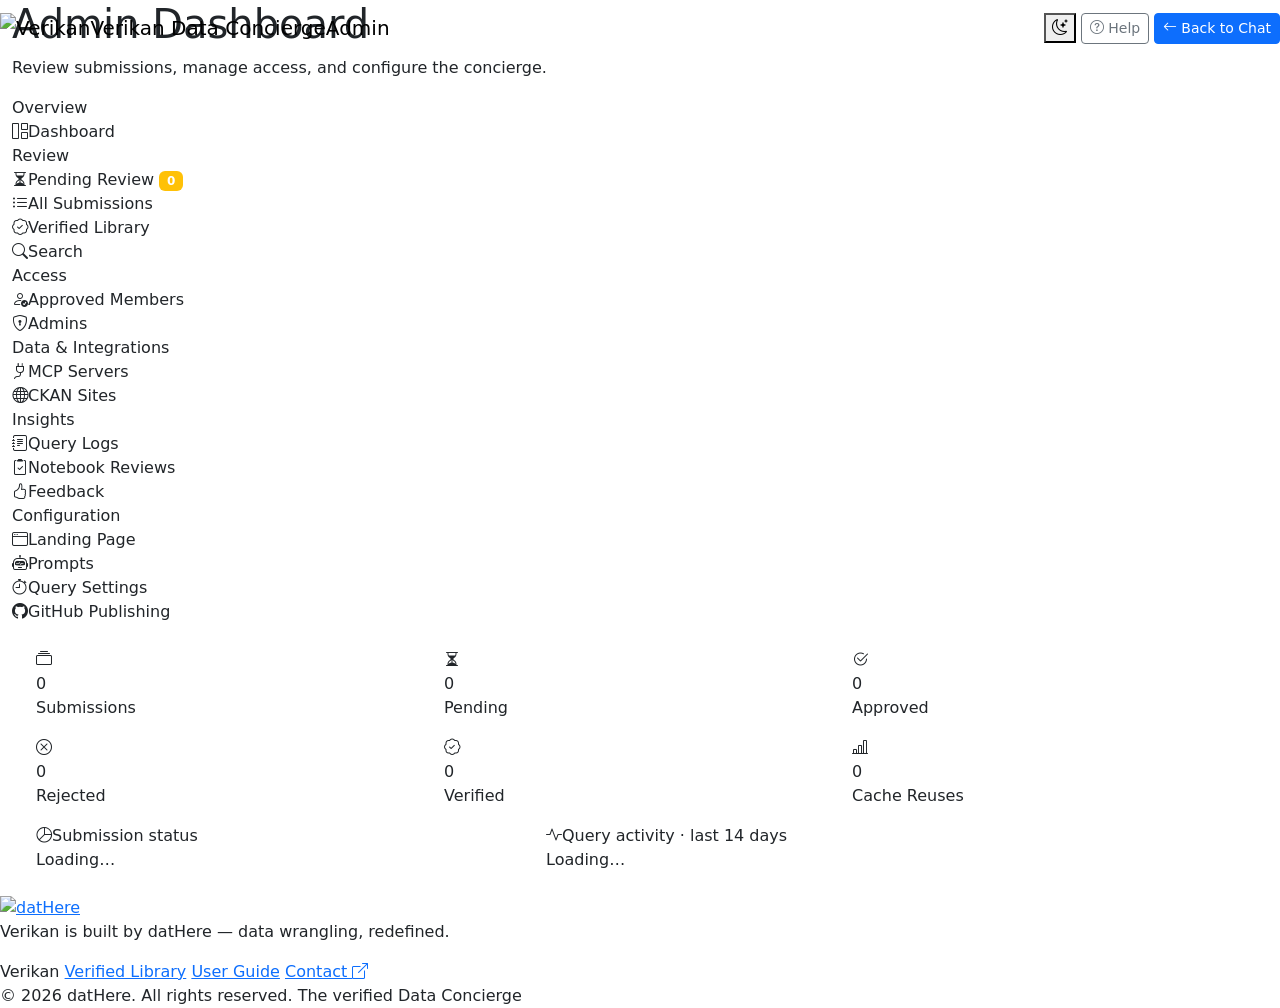
==== src/data_concierge/ui/templates/admin.html @ e0d8a5d5 "Verikan — initial public release Verikan answers questions about public statistical data with citati" ====
<!DOCTYPE html>
<html lang="en" data-bs-theme="light">
<head>
    <meta charset="UTF-8">
    <meta name="viewport" content="width=device-width, initial-scale=1.0">
    <title>Verikan · Admin</title>
    <link rel="icon" type="image/svg+xml" href="/static/images/favicon.svg?v=20260630-verikan">
    <link href="https://cdn.jsdelivr.net/npm/bootstrap@5.3.2/dist/css/bootstrap.min.css" rel="stylesheet">
    <link href="https://cdn.jsdelivr.net/npm/bootstrap-icons@1.11.1/font/bootstrap-icons.css" rel="stylesheet">
    <link rel="preconnect" href="https://fonts.googleapis.com">
    <link rel="preconnect" href="https://fonts.gstatic.com" crossorigin>
    <link href="https://fonts.googleapis.com/css2?family=Inter:wght@400;450;500;550;600;650;700;750&display=swap" rel="stylesheet">
    <link id="hljs-theme-dark" href="https://cdn.jsdelivr.net/gh/highlightjs/cdn-release@11.9.0/build/styles/github-dark.min.css" rel="stylesheet" disabled>
    <link id="hljs-theme-light" href="https://cdn.jsdelivr.net/gh/highlightjs/cdn-release@11.9.0/build/styles/github.min.css" rel="stylesheet">
    <link href="/static/css/style.css?v=20260713-redesign" rel="stylesheet">
    <script>
        (function() {
            var s = localStorage.getItem('dc-theme') || 'light';
            document.documentElement.setAttribute('data-bs-theme', s);
        })();
    </script>
</head>
<body>
    <!-- Navbar -->
    <nav class="navbar fixed-top" aria-label="Main">
        <div class="container-fluid px-0">
            <a class="navbar-brand d-flex align-items-center mb-0" href="/">
                <img src="/static/images/logo-light.svg" alt="Verikan" class="dc-logo">
                <span class="brand-lockup">
                    <span class="brand-name">Verikan</span>
                    <span class="brand-sub">Data Concierge</span>
                </span>
                <span class="dc-tag dc-tag-admin">Admin</span>
            </a>
            <div class="nav-cluster">
                <span class="text-muted small d-none auth-chip" id="adminIdentity"></span>
                <button class="theme-toggle" id="themeToggle" type="button"
                        aria-label="Toggle light or dark mode" title="Toggle light/dark mode"
                        onclick="toggleTheme()">
                    <i class="bi bi-moon-stars" aria-hidden="true"></i>
                </button>
                <a href="/docs" class="btn btn-outline-secondary btn-sm" title="Open the user guide">
                    <i class="bi bi-question-circle me-1" aria-hidden="true"></i><span class="btn-label">Help</span>
                </a>
                <a href="/" class="btn btn-primary btn-sm" title="Back to Chat">
                    <i class="bi bi-arrow-left me-1" aria-hidden="true"></i><span class="btn-label">Back to Chat</span>
                </a>
            </div>
        </div>
    </nav>

    <div class="container-fluid admin-container">
        <div class="mb-3">
            <h1 class="admin-page-title">Admin Dashboard</h1>
            <p class="admin-page-sub mb-0">Review submissions, manage access, and configure the concierge.</p>
        </div>

        <div class="admin-layout">
            <!-- Grouped section nav (Bootstrap tab buttons — ids unchanged) -->
            <nav class="admin-nav" id="adminTabs" role="tablist" aria-orientation="vertical" aria-label="Admin sections">
                <div class="admin-nav-group">Overview</div>
                <button class="nav-link active" id="overview-tab" data-bs-toggle="tab"
                        data-bs-target="#overview" type="button" role="tab" aria-controls="overview">
                    <i class="bi bi-grid-1x2" aria-hidden="true"></i>Dashboard
                </button>

                <div class="admin-nav-group">Review</div>
                <button class="nav-link" id="pending-tab" data-bs-toggle="tab"
                        data-bs-target="#pending" type="button" role="tab" aria-controls="pending">
                    <i class="bi bi-hourglass-split" aria-hidden="true"></i>Pending Review
                    <span class="badge bg-warning" id="pendingBadge">0</span>
                </button>
                <button class="nav-link" id="all-tab" data-bs-toggle="tab"
                        data-bs-target="#all" type="button" role="tab" aria-controls="all">
                    <i class="bi bi-list-ul" aria-hidden="true"></i>All Submissions
                </button>
                <button class="nav-link" id="verified-tab" data-bs-toggle="tab"
                        data-bs-target="#verified" type="button" role="tab" aria-controls="verified">
                    <i class="bi bi-patch-check" aria-hidden="true"></i>Verified Library
                </button>
                <button class="nav-link" id="search-tab" data-bs-toggle="tab"
                        data-bs-target="#search" type="button" role="tab" aria-controls="search">
                    <i class="bi bi-search" aria-hidden="true"></i>Search
                </button>

                <div class="admin-nav-group">Access</div>
                <button class="nav-link" id="approved-tab" data-bs-toggle="tab"
                        data-bs-target="#approved" type="button" role="tab" aria-controls="approved">
                    <i class="bi bi-person-check" aria-hidden="true"></i>Approved Members
                    <span class="badge bg-warning d-none" id="approvedTabBadge">0</span>
                </button>
                <button class="nav-link" id="admins-tab" data-bs-toggle="tab"
                        data-bs-target="#admins" type="button" role="tab" aria-controls="admins">
                    <i class="bi bi-shield-lock" aria-hidden="true"></i>Admins
                </button>

                <div class="admin-nav-group">Data &amp; Integrations</div>
                <button class="nav-link" id="mcp-tab" data-bs-toggle="tab"
                        data-bs-target="#mcp" type="button" role="tab" aria-controls="mcp">
                    <i class="bi bi-plug" aria-hidden="true"></i>MCP Servers
                </button>
                <button class="nav-link" id="ckansites-tab" data-bs-toggle="tab"
                        data-bs-target="#ckansites" type="button" role="tab" aria-controls="ckansites">
                    <i class="bi bi-globe" aria-hidden="true"></i>CKAN Sites
                </button>

                <div class="admin-nav-group">Insights</div>
                <button class="nav-link" id="querylogs-tab" data-bs-toggle="tab"
                        data-bs-target="#querylogs" type="button" role="tab" aria-controls="querylogs">
                    <i class="bi bi-journal-text" aria-hidden="true"></i>Query Logs
                </button>
                <button class="nav-link" id="nbreviews-tab" data-bs-toggle="tab"
                        data-bs-target="#nbreviews" type="button" role="tab" aria-controls="nbreviews">
                    <i class="bi bi-clipboard2-check" aria-hidden="true"></i>Notebook Reviews
                </button>
                <button class="nav-link" id="feedback-tab" data-bs-toggle="tab"
                        data-bs-target="#feedback" type="button" role="tab" aria-controls="feedback">
                    <i class="bi bi-hand-thumbs-up" aria-hidden="true"></i>Feedback
                </button>

                <div class="admin-nav-group">Configuration</div>
                <button class="nav-link" id="landing-tab" data-bs-toggle="tab"
                        data-bs-target="#landing" type="button" role="tab" aria-controls="landing">
                    <i class="bi bi-window" aria-hidden="true"></i>Landing Page
                </button>
                <button class="nav-link" id="systemprompt-tab" data-bs-toggle="tab"
                        data-bs-target="#systemprompt" type="button" role="tab" aria-controls="systemprompt">
                    <i class="bi bi-robot" aria-hidden="true"></i>Prompts
                </button>
                <button class="nav-link" id="runtime-tab" data-bs-toggle="tab"
                        data-bs-target="#runtime" type="button" role="tab" aria-controls="runtime">
                    <i class="bi bi-stopwatch" aria-hidden="true"></i>Query Settings
                </button>
                <button class="nav-link" id="settings-tab" data-bs-toggle="tab"
                        data-bs-target="#settings" type="button" role="tab" aria-controls="settings">
                    <i class="bi bi-github" aria-hidden="true"></i>GitHub Publishing
                </button>
            </nav>

            <div class="admin-main">
            <div class="tab-content" id="adminTabContent">
            <!-- Overview Tab -->
            <div class="tab-pane fade show active" id="overview" role="tabpanel" aria-labelledby="overview-tab">
                <div class="p-4">
                    <!-- Stat cards -->
                    <div class="row g-3 mb-3">
                        <div class="col-6 col-sm-4 col-xxl-2">
                            <div class="stat-card">
                                <span class="stat-icon tone-primary"><i class="bi bi-collection"></i></span>
                                <div class="stat-meta">
                                    <div class="stat-value" id="statTotal">0</div>
                                    <div class="stat-label">Submissions</div>
                                </div>
                            </div>
                        </div>
                        <div class="col-6 col-sm-4 col-xxl-2">
                            <div class="stat-card">
                                <span class="stat-icon tone-warning"><i class="bi bi-hourglass-split"></i></span>
                                <div class="stat-meta">
                                    <div class="stat-value" id="statPending">0</div>
                                    <div class="stat-label">Pending</div>
                                </div>
                            </div>
                        </div>
                        <div class="col-6 col-sm-4 col-xxl-2">
                            <div class="stat-card">
                                <span class="stat-icon tone-success"><i class="bi bi-check2-circle"></i></span>
                                <div class="stat-meta">
                                    <div class="stat-value" id="statApproved">0</div>
                                    <div class="stat-label">Approved</div>
                                </div>
                            </div>
                        </div>
                        <div class="col-6 col-sm-4 col-xxl-2">
                            <div class="stat-card">
                                <span class="stat-icon tone-danger"><i class="bi bi-x-circle"></i></span>
                                <div class="stat-meta">
                                    <div class="stat-value" id="statRejected">0</div>
                                    <div class="stat-label">Rejected</div>
                                </div>
                            </div>
                        </div>
                        <div class="col-6 col-sm-4 col-xxl-2">
                            <div class="stat-card">
                                <span class="stat-icon tone-info"><i class="bi bi-patch-check"></i></span>
                                <div class="stat-meta">
                                    <div class="stat-value" id="statVerified">0</div>
                                    <div class="stat-label">Verified</div>
                                </div>
                            </div>
                        </div>
                        <div class="col-6 col-sm-4 col-xxl-2">
                            <div class="stat-card" title="How many times verified answers were served from the library">
                                <span class="stat-icon tone-muted"><i class="bi bi-bar-chart-line"></i></span>
                                <div class="stat-meta">
                                    <div class="stat-value" id="statUsage">0</div>
                                    <div class="stat-label">Cache Reuses</div>
                                </div>
                            </div>
                        </div>
                    </div>

                    <!-- Overview charts -->
                    <div class="row g-3">
                        <div class="col-lg-5">
                            <div class="chart-card">
                                <div class="chart-card-title"><i class="bi bi-pie-chart"></i>Submission status</div>
                                <div id="statusDonut">
                                    <div class="activity-empty">Loading…</div>
                                </div>
                            </div>
                        </div>
                        <div class="col-lg-7">
                            <div class="chart-card">
                                <div class="chart-card-title"><i class="bi bi-activity"></i>Query activity · last 14 days</div>
                                <div id="activityChart">
                                    <div class="activity-empty">Loading…</div>
                                </div>
                            </div>
                        </div>
                    </div>
                </div>
            </div>

            <!-- Pending Review Tab -->
            <div class="tab-pane fade" id="pending" role="tabpanel" aria-labelledby="pending-tab">
                <div class="p-4">
                    <div class="pane-header">
                        <div>
                            <h2><i class="bi bi-hourglass-split" aria-hidden="true"></i>Pending Review</h2>
                            <p class="pane-sub">Notebook submissions waiting for approval or rejection.</p>
                        </div>
                    </div>
                    <div id="pendingList">
                        <div class="empty-state">
                            <i class="bi bi-inbox" aria-hidden="true"></i>
                            <p class="mt-2 mb-0">Loading submissions…</p>
                        </div>
                    </div>
                </div>
            </div>

            <!-- All Submissions Tab -->
            <div class="tab-pane fade" id="all" role="tabpanel" aria-labelledby="all-tab">
                <div class="p-4">
                    <div class="pane-header">
                        <div>
                            <h2><i class="bi bi-list-ul" aria-hidden="true"></i>All Submissions</h2>
                            <p class="pane-sub">Full submission history, filterable by status.</p>
                        </div>
                        <div class="pane-actions">
                            <label class="visually-hidden" for="statusFilter">Filter by status</label>
                            <select class="form-select w-auto" id="statusFilter">
                                <option value="all">All Status</option>
                                <option value="pending">Pending</option>
                                <option value="approved">Approved</option>
                                <option value="rejected">Rejected</option>
                            </select>
                        </div>
                    </div>
                    <div id="allList">
                        <div class="empty-state">
                            <i class="bi bi-inbox" aria-hidden="true"></i>
                            <p class="mt-2 mb-0">Loading…</p>
                        </div>
                    </div>
                </div>
            </div>

            <!-- Verified Library Tab -->
            <div class="tab-pane fade" id="verified" role="tabpanel" aria-labelledby="verified-tab">
                <div class="p-4">
                    <div class="pane-header">
                        <div>
                            <h2><i class="bi bi-patch-check" aria-hidden="true"></i>Verified Library</h2>
                            <p class="pane-sub">
                                The configured GitHub repo is the source of truth.
                                Edits made on GitHub flow back automatically when a notebook is fetched,
                                or click <em>Sync from GitHub</em> to refresh the local cache now.
                            </p>
                        </div>
                        <div class="pane-actions">
                            <button id="backfillEvidenceBtn" class="btn btn-sm btn-outline-secondary"
                                    onclick="backfillEvidence()"
                                    title="Build + store a Typed Standards evidence package for every verified notebook so each gets a verify link">
                                <i class="bi bi-shield-check me-1" aria-hidden="true"></i>Backfill evidence
                            </button>
                            <button id="syncFromGithubBtn" class="btn btn-sm btn-outline-secondary"
                                    onclick="syncVerifiedFromGitHub()">
                                <i class="bi bi-cloud-download me-1" aria-hidden="true"></i>Sync from GitHub
                            </button>
                        </div>
                    </div>
                    <div id="verifiedList">
                        <div class="empty-state">
                            <i class="bi bi-collection" aria-hidden="true"></i>
                            <p class="mt-2 mb-0">Loading verified notebooks…</p>
                        </div>
                    </div>
                </div>
            </div>

            <!-- Search Tab -->
            <div class="tab-pane fade" id="search" role="tabpanel" aria-labelledby="search-tab">
                <div class="p-4">
                    <div class="pane-header">
                        <div>
                            <h2><i class="bi bi-search" aria-hidden="true"></i>Similarity Search</h2>
                            <p class="pane-sub">Test semantic search against the verified notebook library.</p>
                        </div>
                    </div>
                    <label class="visually-hidden" for="searchInput">Search the verified library</label>
                    <div class="input-group mb-4 pane-narrow">
                        <input type="text" class="form-control" id="searchInput"
                               placeholder="Enter a question to search…">
                        <button class="btn btn-primary" type="button" id="searchBtn">
                            <i class="bi bi-search me-2" aria-hidden="true"></i>Search
                        </button>
                    </div>
                    <div id="searchResults"></div>
                </div>
            </div>

            <!-- Approved Members Tab -->
            <div class="tab-pane fade" id="approved" role="tabpanel" aria-labelledby="approved-tab">
                <div class="p-4">
                    <div class="pane-header">
                        <div>
                            <h2><i class="bi bi-person-check" aria-hidden="true"></i>Approved Members</h2>
                            <p class="pane-sub">
                                Only emails on this list can sign in via social login. Users that
                                authenticate but are not on the list see a "pending verification"
                                page until an admin adds them.
                            </p>
                        </div>
                    </div>

                    <!-- Pending Access Requests -->
                    <div id="pendingRequestsSection" class="d-none mb-4">
                        <h3 class="text-muted text-uppercase small fw-bold mb-3">
                            <i class="bi bi-bell-fill text-warning me-1" aria-hidden="true"></i>
                            Pending Access Requests
                            <span class="badge bg-warning ms-1" id="pendingRequestsBadge">0</span>
                        </h3>
                        <div id="pendingRequestsList"></div>
                    </div>

                    <div class="card mb-4 pane-narrow">
                        <div class="card-header">
                            <i class="bi bi-envelope-plus me-2" aria-hidden="true"></i>Add Approved Email
                        </div>
                        <div class="card-body">
                            <div id="addApprovedAlert"></div>
                            <form id="addApprovedForm">
                                <div class="mb-3">
                                    <label for="approvedEmail" class="form-label">
                                        Email Address <span class="text-danger" aria-hidden="true">*</span>
                                    </label>
                                    <input type="email" class="form-control" id="approvedEmail"
                                           placeholder="name@example.com" required>
                                </div>
                                <button type="submit" class="btn btn-primary">
                                    <i class="bi bi-check2-circle me-2" aria-hidden="true"></i>Approve
                                </button>
                            </form>
                        </div>
                    </div>

                    <h3 class="text-muted text-uppercase small fw-bold mb-3">Current Approved List</h3>
                    <div id="approvedList">
                        <div class="empty-state">
                            <i class="bi bi-person-check" aria-hidden="true"></i>
                            <p class="mt-2 mb-0">Loading approved members…</p>
                        </div>
                    </div>
                </div>
            </div>

            <!-- Admins Tab -->
            <div class="tab-pane fade" id="admins" role="tabpanel" aria-labelledby="admins-tab">
                <div class="p-4">
                    <div class="pane-header">
                        <div>
                            <h2><i class="bi bi-shield-lock" aria-hidden="true"></i>Admin Management</h2>
                            <p class="pane-sub">
                                Admins can review submissions, manage users, and configure settings.
                                Grant admin access to any logged-in user by username or email.
                            </p>
                        </div>
                    </div>

                    <div class="card mb-4 pane-narrow">
                        <div class="card-header">
                            <i class="bi bi-person-plus-fill me-2" aria-hidden="true"></i>Grant Admin Access
                        </div>
                        <div class="card-body">
                            <div id="addAdminAlert"></div>
                            <form id="addAdminForm">
                                <div class="mb-3">
                                    <label for="adminUserId" class="form-label">
                                        Username or Email <span class="text-danger" aria-hidden="true">*</span>
                                    </label>
                                    <input type="text" class="form-control" id="adminUserId"
                                           placeholder="e.g. user@example.com or username" required>
                                    <div class="form-text">
                                        Enter the username (for password users) or email (for social-login users).
                                    </div>
                                </div>
                                <button type="submit" class="btn btn-primary">
                                    <i class="bi bi-shield-plus me-2" aria-hidden="true"></i>Grant Admin
                                </button>
                            </form>
                        </div>
                    </div>

                    <h3 class="text-muted text-uppercase small fw-bold mb-3">Current Admins</h3>
                    <div id="adminList">
                        <div class="empty-state">
                            <i class="bi bi-shield-lock" aria-hidden="true"></i>
                            <p class="mt-2 mb-0">Loading admins…</p>
                        </div>
                    </div>
                </div>
            </div>

            <!-- Query Logs Tab -->
            <div class="tab-pane fade" id="querylogs" role="tabpanel" aria-labelledby="querylogs-tab">
                <div class="p-4">
                    <div class="pane-header">
                        <div>
                            <h2><i class="bi bi-journal-text" aria-hidden="true"></i>User Query Logs</h2>
                            <p class="pane-sub">
                                Every question asked by a logged-in user, whether served from a
                                verified (cached) notebook or freshly generated.
                            </p>
                        </div>
                        <div class="pane-actions">
                            <button class="btn btn-outline-secondary btn-sm" id="qlRefreshBtn">
                                <i class="bi bi-arrow-clockwise me-1" aria-hidden="true"></i>Refresh
                            </button>
                        </div>
                    </div>

                    <!-- Summary cards -->
                    <div class="row g-3 mb-4">
                        <div class="col-6 col-md">
                            <div class="stat-card">
                                <span class="stat-icon tone-primary"><i class="bi bi-chat-square-text"></i></span>
                                <div class="stat-meta">
                                    <div class="stat-value" id="qlTotal">0</div>
                                    <div class="stat-label">Total Queries</div>
                                </div>
                            </div>
                        </div>
                        <div class="col-6 col-md">
                            <div class="stat-card">
                                <span class="stat-icon tone-success"><i class="bi bi-stars"></i></span>
                                <div class="stat-meta">
                                    <div class="stat-value" id="qlGenerated">0</div>
                                    <div class="stat-label">Generated</div>
                                </div>
                            </div>
                        </div>
                        <div class="col-6 col-md">
                            <div class="stat-card">
                                <span class="stat-icon tone-info"><i class="bi bi-patch-check"></i></span>
                                <div class="stat-meta">
                                    <div class="stat-value" id="qlCached">0</div>
                                    <div class="stat-label">Verified Cache Hits</div>
                                </div>
                            </div>
                        </div>
                        <div class="col-6 col-md">
                            <div class="stat-card" title="Share of answerable queries served instantly from the verified library (excludes errors)">
                                <span class="stat-icon tone-primary"><i class="bi bi-lightning-charge"></i></span>
                                <div class="stat-meta">
                                    <div class="stat-value" id="qlHitRate">—</div>
                                    <div class="stat-label">Cache Hit Rate</div>
                                </div>
                            </div>
                        </div>
                        <div class="col-6 col-md">
                            <div class="stat-card">
                                <span class="stat-icon tone-muted"><i class="bi bi-people"></i></span>
                                <div class="stat-meta">
                                    <div class="stat-value" id="qlUsers">0</div>
                                    <div class="stat-label">Unique Users</div>
                                </div>
                            </div>
                        </div>
                    </div>

                    <!-- Filters -->
                    <div class="d-flex gap-2 mb-3 flex-wrap">
                        <label class="visually-hidden" for="qlUserFilter">Filter by user</label>
                        <select class="form-select w-auto" id="qlUserFilter">
                            <option value="">All users</option>
                        </select>
                        <label class="visually-hidden" for="qlSourceFilter">Filter by source</label>
                        <select class="form-select w-auto" id="qlSourceFilter">
                            <option value="">All sources</option>
                            <option value="generated">Generated</option>
                            <option value="verified_cache">Verified cache</option>
                            <option value="revision">Notebook revisions</option>
                            <option value="error">Errors</option>
                        </select>
                    </div>

                    <!-- Log table -->
                    <div class="table-responsive">
                        <table class="table table-hover align-middle small">
                            <thead>
                                <tr>
                                    <th>Time</th>
                                    <th>User</th>
                                    <th>Query</th>
                                    <th>Source</th>
                                    <th>Tier</th>
                                    <th>Confidence</th>
                                    <th>Tokens</th>
                                    <th>Time&nbsp;(ms)</th>
                                    <th>Notebook</th>
                                </tr>
                            </thead>
                            <tbody id="queryLogsBody">
                                <tr><td colspan="9" class="text-center text-muted py-4">Loading logs…</td></tr>
                            </tbody>
                        </table>
                    </div>
                </div>
            </div>

            <!-- Notebook Reviews Tab -->
            <div class="tab-pane fade" id="nbreviews" role="tabpanel" aria-labelledby="nbreviews-tab">
                <div class="p-4">
                    <div class="pane-header">
                        <div>
                            <h2><i class="bi bi-clipboard2-check" aria-hidden="true"></i>Notebook Reviews</h2>
                            <p class="pane-sub">
                                Every generated notebook is executed, reconciled against its answer,
                                and adversarially reviewed as soon as it is created.
                                The combined verdict feeds the notebook-verification confidence factor.
                            </p>
                        </div>
                        <div class="pane-actions">
                            <button class="btn btn-outline-secondary btn-sm" id="nbrRefreshBtn">
                                <i class="bi bi-arrow-clockwise me-1" aria-hidden="true"></i>Refresh
                            </button>
                        </div>
                    </div>

                    <!-- Summary cards -->
                    <div class="row g-3 mb-4">
                        <div class="col-6 col-md">
                            <div class="stat-card">
                                <span class="stat-icon tone-primary"><i class="bi bi-journal-code"></i></span>
                                <div class="stat-meta">
                                    <div class="stat-value" id="nbrTotal">0</div>
                                    <div class="stat-label">Notebooks Checked</div>
                                </div>
                            </div>
                        </div>
                        <div class="col-6 col-md">
                            <div class="stat-card" title="Notebooks that executed top to bottom without error">
                                <span class="stat-icon tone-success"><i class="bi bi-play-circle"></i></span>
                                <div class="stat-meta">
                                    <div class="stat-value" id="nbrExecuted">0</div>
                                    <div class="stat-label">Executed OK</div>
                                </div>
                            </div>
                        </div>
                        <div class="col-6 col-md">
                            <div class="stat-card" title="Notebooks that received an adversarial method review">
                                <span class="stat-icon tone-info"><i class="bi bi-shield-check"></i></span>
                                <div class="stat-meta">
                                    <div class="stat-value" id="nbrReviewed">0</div>
                                    <div class="stat-label">Reviewed</div>
                                </div>
                            </div>
                        </div>
                        <div class="col-6 col-md">
                            <div class="stat-card" title="Review findings across all notebooks, by severity">
                                <span class="stat-icon tone-warning"><i class="bi bi-exclamation-triangle"></i></span>
                                <div class="stat-meta">
                                    <div class="stat-value" id="nbrFindings">0</div>
                                    <div class="stat-label">Findings</div>
                                </div>
                            </div>
                        </div>
                        <div class="col-6 col-md">
                            <div class="stat-card" title="Average combined verification + review score">
                                <span class="stat-icon tone-primary"><i class="bi bi-speedometer2"></i></span>
                                <div class="stat-meta">
                                    <div class="stat-value" id="nbrAvgScore">—</div>
                                    <div class="stat-label">Avg Score</div>
                                </div>
                            </div>
                        </div>
                    </div>

                    <!-- Filters -->
                    <div class="d-flex gap-2 mb-3 flex-wrap">
                        <label class="visually-hidden" for="nbrStatusFilter">Filter by status</label>
                        <select class="form-select w-auto" id="nbrStatusFilter">
                            <option value="">All statuses</option>
                            <option value="complete">Complete</option>
                            <option value="pending">Pending</option>
                            <option value="error">Errors</option>
                        </select>
                        <label class="visually-hidden" for="nbrFindingsFilter">Filter by findings</label>
                        <select class="form-select w-auto" id="nbrFindingsFilter">
                            <option value="">All results</option>
                            <option value="with">With findings</option>
                            <option value="clean">Clean reviews</option>
                        </select>
                    </div>

                    <!-- Reviews table -->
                    <div class="table-responsive">
                        <table class="table table-hover align-middle small">
                            <thead>
                                <tr>
                                    <th>Time</th>
                                    <th>Query</th>
                                    <th>Status</th>
                                    <th>Executed</th>
                                    <th>Reconciled</th>
                                    <th>Review</th>
                                    <th>Score</th>
                                    <th>Confidence</th>
                                </tr>
                            </thead>
                            <tbody id="nbReviewsBody">
                                <tr><td colspan="8" class="text-center text-muted py-4">Loading reviews…</td></tr>
                            </tbody>
                        </table>
                    </div>
                </div>
            </div>

            <!-- Feedback Tab -->
            <div class="tab-pane fade" id="feedback" role="tabpanel" aria-labelledby="feedback-tab">
                <div class="p-4">
                    <div class="pane-header">
                        <div>
                            <h2><i class="bi bi-hand-thumbs-up" aria-hidden="true"></i>Answer Feedback</h2>
                            <p class="pane-sub">
                                Thumbs up/down that users left on answers. Down-voted answers are
                                candidates to fix or verify; up-voted generated answers are candidates
                                to promote into the verified library.
                            </p>
                        </div>
                        <div class="pane-actions">
                            <button class="btn btn-outline-secondary btn-sm" id="fbRefreshBtn">
                                <i class="bi bi-arrow-clockwise me-1" aria-hidden="true"></i>Refresh
                            </button>
                        </div>
                    </div>

                    <!-- Summary cards -->
                    <div class="row g-3 mb-4">
                        <div class="col-6 col-md">
                            <div class="stat-card">
                                <span class="stat-icon tone-primary"><i class="bi bi-chat-square-heart"></i></span>
                                <div class="stat-meta">
                                    <div class="stat-value" id="fbTotal">0</div>
                                    <div class="stat-label">Total Ratings</div>
                                </div>
                            </div>
                        </div>
                        <div class="col-6 col-md">
                            <div class="stat-card">
                                <span class="stat-icon tone-success"><i class="bi bi-hand-thumbs-up"></i></span>
                                <div class="stat-meta">
                                    <div class="stat-value" id="fbUp">0</div>
                                    <div class="stat-label">Helpful</div>
                                </div>
                            </div>
                        </div>
                        <div class="col-6 col-md">
                            <div class="stat-card">
                                <span class="stat-icon tone-danger"><i class="bi bi-hand-thumbs-down"></i></span>
                                <div class="stat-meta">
                                    <div class="stat-value" id="fbDown">0</div>
                                    <div class="stat-label">Not Helpful</div>
                                </div>
                            </div>
                        </div>
                        <div class="col-6 col-md">
                            <div class="stat-card" title="Share of ratings that were positive">
                                <span class="stat-icon tone-info"><i class="bi bi-emoji-smile"></i></span>
                                <div class="stat-meta">
                                    <div class="stat-value" id="fbSatisfaction">—</div>
                                    <div class="stat-label">Satisfaction</div>
                                </div>
                            </div>
                        </div>
                    </div>

                    <!-- Filter -->
                    <div class="d-flex gap-2 mb-3 flex-wrap">
                        <label class="visually-hidden" for="fbFilter">Filter by rating</label>
                        <select class="form-select w-auto" id="fbFilter">
                            <option value="">All ratings</option>
                            <option value="up">Helpful only</option>
                            <option value="down">Not helpful only</option>
                        </select>
                    </div>

                    <div id="feedbackList">
                        <div class="empty-state">
                            <i class="bi bi-hand-thumbs-up" aria-hidden="true"></i>
                            <p class="mt-2 mb-0">Loading feedback…</p>
                        </div>
                    </div>
                </div>
            </div>

            <!-- MCP Servers Tab -->
            <div class="tab-pane fade" id="mcp" role="tabpanel" aria-labelledby="mcp-tab">
                <div class="p-4">
                    <div class="pane-header">
                        <div>
                            <h2><i class="bi bi-plug" aria-hidden="true"></i>MCP Servers</h2>
                            <p class="pane-sub">
                                Connect Model Context Protocol servers to extend Verikan
                                with additional data sources and tools.
                            </p>
                        </div>
                        <div class="pane-actions">
                            <button class="btn btn-primary btn-sm" data-bs-toggle="modal" data-bs-target="#addMcpServerModal">
                                <i class="bi bi-plus-lg me-2" aria-hidden="true"></i>Add Server
                            </button>
                        </div>
                    </div>
                    <div id="mcpServerList" class="row g-3">
                        <div class="col-12 empty-state">
                            <div class="spinner-border spinner-border-sm me-2" role="status" aria-hidden="true"></div>
                            Loading MCP servers…
                        </div>
                    </div>
                </div>
            </div>

            <!-- CKAN Sites Tab -->
            <div class="tab-pane fade" id="ckansites" role="tabpanel" aria-labelledby="ckansites-tab">
                <div class="p-4">
                    <div class="pane-header">
                        <div>
                            <h2><i class="bi bi-globe" aria-hidden="true"></i>CKAN Sites</h2>
                            <p class="pane-sub">
                                Register CKAN open data portals (like Pittsburgh&rsquo;s WPRDC) that the
                                agent should search when answering questions. Registered sites are
                                available immediately &mdash; no restart required.
                            </p>
                        </div>
                        <div class="pane-actions">
                            <button class="btn btn-primary btn-sm" data-bs-toggle="modal" data-bs-target="#addCkanSiteModal">
                                <i class="bi bi-plus-lg me-2" aria-hidden="true"></i>Add Site
                            </button>
                        </div>
                    </div>
                    <div id="ckanSiteList" class="row g-3">
                        <div class="col-12 empty-state">
                            <div class="spinner-border spinner-border-sm me-2" role="status" aria-hidden="true"></div>
                            Loading CKAN sites…
                        </div>
                    </div>
                </div>
            </div>

            <!-- Landing Page Tab -->
            <div class="tab-pane fade" id="landing" role="tabpanel" aria-labelledby="landing-tab">
                <div class="p-4">
                    <div class="pane-header">
                        <div>
                            <h2><i class="bi bi-window" aria-hidden="true"></i>Landing Page</h2>
                            <p class="pane-sub">
                                Customize the phrasing shown on the public landing page. Leave a
                                field blank to hide that section.
                            </p>
                        </div>
                        <div class="pane-actions">
                            <a href="/" target="_blank" class="btn btn-outline-secondary btn-sm">
                                <i class="bi bi-box-arrow-up-right me-1" aria-hidden="true"></i>Preview
                            </a>
                        </div>
                    </div>

                    <div id="landingSettingsAlert"></div>

                    <form id="landingSettingsForm" class="pane-narrow">
                        <h3 class="text-uppercase text-muted small fw-bold mb-3">Above the prompt</h3>
                        <div class="mb-3">
                            <label for="lpTitle" class="form-label">Title</label>
                            <input type="text" class="form-control" id="lpTitle" placeholder="Verikan">
                        </div>
                        <div class="mb-3">
                            <label for="lpTagline" class="form-label">Tagline</label>
                            <input type="text" class="form-control" id="lpTagline" placeholder="The verified Data Concierge">
                            <div class="form-text">Short line shown above the title (and in the browser tab).</div>
                        </div>
                        <div class="form-check mb-3">
                            <input class="form-check-input" type="checkbox" id="lpShowBeta">
                            <label class="form-check-label" for="lpShowBeta">Show "Beta" badge</label>
                        </div>
                        <div class="mb-3">
                            <label for="lpLogoUrl" class="form-label">Logo URL</label>
                            <input type="text" class="form-control" id="lpLogoUrl" placeholder="/static/images/logo.png">
                            <div class="form-text">Path or full URL to the logo image.</div>
                        </div>
                        <div class="mb-3">
                            <label for="lpCallToAction" class="form-label">Call to action</label>
                            <textarea class="form-control" id="lpCallToAction" rows="2"
                                      placeholder="Lead paragraph shown above the prompt"></textarea>
                        </div>
                        <div class="mb-4">
                            <label for="lpSearchPlaceholder" class="form-label">Prompt placeholder</label>
                            <input type="text" class="form-control" id="lpSearchPlaceholder"
                                   placeholder="Ask about economic, demographic, or government data...">
                        </div>

                        <h3 class="text-uppercase text-muted small fw-bold mb-3">Below the prompt</h3>
                        <div class="mb-3">
                            <label for="lpTryAsking" class="form-label">"Try asking about" heading</label>
                            <input type="text" class="form-control" id="lpTryAsking"
                                   placeholder="Try asking about Pittsburgh data...">
                        </div>
                        <div class="row mb-3">
                            <div class="col-12 col-md-6">
                                <label for="lpPoweredByLabel" class="form-label">"Powered by" label</label>
                                <input type="text" class="form-control" id="lpPoweredByLabel"
                                       placeholder="WPRDC - City of Pittsburgh">
                            </div>
                            <div class="col-12 col-md-6 mt-3 mt-md-0">
                                <label for="lpPoweredByUrl" class="form-label">"Powered by" link</label>
                                <input type="text" class="form-control" id="lpPoweredByUrl"
                                       placeholder="https://data.wprdc.org/...">
                            </div>
                        </div>
                        <div class="mb-3">
                            <label for="lpSampleQuestions" class="form-label">Sample questions</label>
                            <textarea class="form-control" id="lpSampleQuestions" rows="6"
                                      placeholder="One question per line"></textarea>
                            <div class="form-text">One question per line. These appear as clickable buttons.</div>
                        </div>

                        <div class="d-flex gap-2 flex-wrap">
                            <button type="submit" class="btn btn-primary">
                                <i class="bi bi-save me-2" aria-hidden="true"></i>Save Landing Page
                            </button>
                        </div>
                    </form>
                </div>
            </div>

            <!-- System Prompt Tab -->
            <div class="tab-pane fade" id="systemprompt" role="tabpanel" aria-labelledby="systemprompt-tab">
                <div class="p-4">
                    <div class="pane-header">
                        <div>
                            <h2><i class="bi bi-robot" aria-hidden="true"></i>Prompts &amp; Templates</h2>
                            <p class="pane-sub">
                                View and edit the instructions sent to the AI for each data-source type,
                                and the boilerplate markdown written into generated notebooks.
                                Keep the <code>{placeholders}</code> — the app fills them in per request.
                                Leave a template blank and save to restore the shipped default.
                            </p>
                        </div>
                        <div class="pane-actions">
                            <span id="spStatus" class="badge bg-secondary align-self-center">Default</span>
                        </div>
                    </div>

                    <div id="systemPromptAlert" class="pane-narrow"></div>

                    <div class="mb-3 pane-narrow">
                        <label for="spTarget" class="form-label">Which prompt</label>
                        <select class="form-select" id="spTarget">
                            <option value="ckan">CKAN &amp; open-data portals (WPRDC, default chat)</option>
                            <option value="mcp">MCP-backed sources (Census, FBI Crime)</option>
                            <option value="notebook_header">Notebook — title &amp; how-to cell</option>
                            <option value="notebook_results">Notebook — results &amp; confidence cell</option>
                            <option value="notebook_review">Notebook review — adversarial reviewer guidelines</option>
                        </select>
                    </div>

                    <div class="mb-2">
                        <label for="spTemplate" class="form-label">Prompt template</label>
                        <textarea class="form-control system-prompt-editor" id="spTemplate"
                                  spellcheck="false" autocomplete="off"></textarea>
                    </div>
                    <div class="form-text mb-3">
                        Available placeholders: <span id="spPlaceholders"></span>
                    </div>

                    <div class="d-flex gap-2 flex-wrap">
                        <button type="button" class="btn btn-primary" id="spSaveBtn">
                            <i class="bi bi-save me-2" aria-hidden="true"></i>Save Prompt
                        </button>
                        <button type="button" class="btn btn-outline-secondary" id="spResetBtn">
                            <i class="bi bi-arrow-counterclockwise me-2" aria-hidden="true"></i>Reset to Default
                        </button>
                    </div>
                </div>
            </div>

            <!-- Query Settings Tab -->
            <div class="tab-pane fade" id="runtime" role="tabpanel" aria-labelledby="runtime-tab">
                <div class="p-4">
                    <div class="pane-header">
                        <div>
                            <h2><i class="bi bi-stopwatch" aria-hidden="true"></i>Query Settings</h2>
                            <p class="pane-sub">
                                Controls for how long a single analysis may run. When the limit is
                                reached the user gets a friendly answer with suggested alternative
                                questions instead of a generic error.
                            </p>
                        </div>
                        <div class="pane-actions">
                            <span id="rtStatus" class="badge bg-secondary align-self-center">Default</span>
                        </div>
                    </div>

                    <div id="runtimeAlert" class="pane-narrow"></div>

                    <div class="mb-3 pane-narrow">
                        <label for="rtQueryTimeout" class="form-label">Analysis timeout (seconds)</label>
                        <input type="number" class="form-control" id="rtQueryTimeout"
                               min="30" max="3600" step="10" inputmode="numeric">
                        <div class="form-text" id="rtTimeoutHelp">
                            Applies to new queries immediately — no restart needed. Keep this below your
                            hosting platform's request timeout (Cloud Run defaults to 300&nbsp;s) so the
                            app can respond gracefully before the connection is cut.
                        </div>
                    </div>

                    <div class="d-flex gap-2 flex-wrap">
                        <button type="button" class="btn btn-primary" id="rtSaveBtn">
                            <i class="bi bi-save me-2" aria-hidden="true"></i>Save Settings
                        </button>
                        <button type="button" class="btn btn-outline-secondary" id="rtResetBtn">
                            <i class="bi bi-arrow-counterclockwise me-2" aria-hidden="true"></i>Reset to Default
                        </button>
                    </div>
                </div>
            </div>

            <!-- GitHub Publishing Tab -->
            <div class="tab-pane fade" id="settings" role="tabpanel" aria-labelledby="settings-tab">
                <div class="p-4">
                    <div class="pane-header">
                        <div>
                            <h2><i class="bi bi-github" aria-hidden="true"></i>GitHub Notebook Publishing</h2>
                            <p class="pane-sub">
                                Automatically push notebooks to a GitHub repository. Drafts go to one
                                folder, verified notebooks to another.
                            </p>
                        </div>
                    </div>

                    <div id="githubSettingsAlert"></div>

                    <div class="card mb-4 pane-narrow">
                        <div class="card-body d-flex align-items-center gap-3 flex-wrap">
                            <div>
                                <div class="text-muted small">Status</div>
                                <span id="ghStatusBadge" class="badge bg-secondary">Loading…</span>
                            </div>
                            <div class="flex-grow-1 small text-muted" id="ghStatusHint" style="min-width: 220px;">
                                Publishing is active whenever repo + token are configured.
                                Use Pause to halt all GitHub I/O without erasing the token.
                            </div>
                            <button type="button" class="btn btn-outline-warning flex-shrink-0" id="ghPauseBtn" disabled>
                                <i class="bi bi-pause-circle me-1" aria-hidden="true"></i><span id="ghPauseBtnLabel">Pause</span>
                            </button>
                        </div>
                    </div>

                    <form id="githubSettingsForm" class="pane-narrow">
                        <div class="mb-3">
                            <label for="ghToken" class="form-label">GitHub Personal Access Token</label>
                            <div class="input-group">
                                <input type="password" class="form-control" id="ghToken"
                                       placeholder="ghp_xxxxxxxxxxxxxxxxxxxx">
                                <button class="btn btn-outline-secondary" type="button" id="ghTokenToggle"
                                        aria-label="Show token" aria-pressed="false">
                                    <i class="bi bi-eye" aria-hidden="true"></i>
                                </button>
                            </div>
                            <div class="form-text" id="ghTokenHint">Leave blank to keep the existing token.</div>
                        </div>

                        <div class="mb-3">
                            <label for="ghWebhookSecret" class="form-label">Webhook Secret</label>
                            <div class="input-group">
                                <input type="password" class="form-control" id="ghWebhookSecret"
                                       placeholder="Shared secret for inbound GitHub webhooks">
                                <button class="btn btn-outline-secondary" type="button" id="ghWebhookSecretToggle"
                                        aria-label="Show webhook secret" aria-pressed="false">
                                    <i class="bi bi-eye" aria-hidden="true"></i>
                                </button>
                            </div>
                            <div class="form-text" id="ghWebhookSecretHint">
                                Used to verify <code>X-Hub-Signature-256</code> on inbound webhook deliveries.
                                Leave blank to keep the existing secret.
                            </div>
                        </div>

                        <div class="mb-3">
                            <label for="ghRepo" class="form-label">Repository</label>
                            <input type="text" class="form-control" id="ghRepo"
                                   placeholder="owner/repo-name">
                            <div class="form-text">e.g. dathere/data-concierge-notebooks</div>
                        </div>

                        <div class="mb-3">
                            <label for="ghBranch" class="form-label">Branch</label>
                            <input type="text" class="form-control" id="ghBranch" placeholder="main">
                        </div>

                        <div class="row mb-3">
                            <div class="col-12 col-md-4">
                                <label for="ghDraftsFolder" class="form-label">Drafts Folder</label>
                                <input type="text" class="form-control" id="ghDraftsFolder" placeholder="drafts">
                            </div>
                            <div class="col-12 col-md-4 mt-3 mt-md-0">
                                <label for="ghVerifiedFolder" class="form-label">Verified Folder</label>
                                <input type="text" class="form-control" id="ghVerifiedFolder" placeholder="verified">
                            </div>
                            <div class="col-12 col-md-4 mt-3 mt-md-0">
                                <label for="ghVerifiedAnswersFolder" class="form-label">Verified Answers Folder</label>
                                <input type="text" class="form-control" id="ghVerifiedAnswersFolder" placeholder="verified-answers">
                            </div>
                        </div>

                        <div class="d-flex gap-2 flex-wrap">
                            <button type="submit" class="btn btn-primary">
                                <i class="bi bi-save me-2" aria-hidden="true"></i>Save Settings
                            </button>
                            <button type="button" class="btn btn-outline-secondary" id="ghTestBtn">
                                <i class="bi bi-plug me-2" aria-hidden="true"></i>Test Connection
                            </button>
                        </div>
                    </form>

                    <div id="ghTestResult" class="mt-3 pane-narrow"></div>
                </div>
            </div>
            </div><!-- /.tab-content -->
            </div><!-- /.admin-main -->
        </div><!-- /.admin-layout -->
    </div>

    <footer class="site-footer">
        <div class="site-footer-inner">
            <div class="footer-brand">
                <a href="https://dathere.com" target="_blank" rel="noopener"
                   class="d-inline-flex align-items-center" aria-label="datHere home">
                    <img src="/static/images/logo-light.svg" alt="datHere" class="dc-logo footer-logo">
                </a>
                <p class="footer-tagline">Verikan is built by datHere — data wrangling, redefined.</p>
            </div>
            <nav class="footer-links" aria-label="datHere">
                <div class="footer-col">
                    <span class="footer-col-title">Verikan</span>
                    <a href="/library">Verified Library</a>
                    <a href="/docs">User Guide</a>
                    <a href="https://dathere.com/contact/" target="_blank" rel="noopener">Contact <i class="bi bi-box-arrow-up-right" aria-hidden="true"></i></a>
                </div>
            </nav>
        </div>
        <div class="site-footer-bottom">
            <span>© 2026 datHere. All rights reserved.</span>
            <span>The verified Data Concierge</span>
        </div>
    </footer>

    <!-- Review Modal -->
    <div class="modal fade" id="reviewModal" tabindex="-1" aria-labelledby="reviewModalTitle">
        <div class="modal-dialog modal-xl modal-dialog-scrollable">
            <div class="modal-content">
                <div class="modal-header">
                    <h5 class="modal-title" id="reviewModalTitle">Review Submission</h5>
                    <button type="button" class="btn-close" data-bs-dismiss="modal" aria-label="Close"></button>
                </div>
                <div class="modal-body">
                    <div class="mb-3">
                        <label class="form-label text-muted small">Query</label>
                        <p id="reviewQuery" class="mb-0"></p>
                        <a id="reviewGithubLink" class="small d-none" target="_blank" rel="noopener">
                            <i class="bi bi-github me-1" aria-hidden="true"></i>View published artifact on GitHub
                            <i class="bi bi-box-arrow-up-right" aria-hidden="true"></i>
                        </a>
                    </div>

                    <!-- Tabs -->
                    <ul class="nav nav-tabs mb-3" role="tablist">
                        <li class="nav-item" role="presentation">
                            <button class="nav-link active" data-bs-toggle="tab" data-bs-target="#tabAnswer" type="button">
                                <i class="bi bi-chat-text me-1" aria-hidden="true"></i>Answer &amp; Notebook
                            </button>
                        </li>
                        <li class="nav-item" role="presentation">
                            <button class="nav-link" data-bs-toggle="tab" data-bs-target="#tabLogs" type="button">
                                <i class="bi bi-terminal me-1" aria-hidden="true"></i>Agent Logs
                                <span id="logBadge" class="badge bg-secondary ms-1 d-none">0</span>
                            </button>
                        </li>
                        <li class="nav-item" role="presentation">
                            <button class="nav-link" data-bs-toggle="tab" data-bs-target="#tabMethodReview" type="button">
                                <i class="bi bi-clipboard2-check me-1" aria-hidden="true"></i>Method Review
                                <span id="reviewFindingsBadge" class="badge bg-secondary ms-1 d-none">0</span>
                            </button>
                        </li>
                    </ul>

                    <div class="tab-content">
                        <!-- Answer & Notebook Tab -->
                        <div class="tab-pane fade show active" id="tabAnswer" role="tabpanel">
                            <div class="mb-3">
                                <label class="form-label text-muted small">Answer Preview</label>
                                <div id="reviewAnswer" class="rounded p-3" style="max-height: 40vh; overflow-y: auto; background-color: var(--dc-code-bg);"></div>
                            </div>
                            <div class="mb-3">
                                <div class="d-flex justify-content-between align-items-center mb-2">
                                    <label class="form-label text-muted small mb-0">Notebook</label>
                                    <div class="d-flex gap-2 align-items-center">
                                        <span id="reviewNotebookInfo" class="text-muted small"></span>
                                        <a id="reviewDownloadBtn" class="btn btn-sm btn-outline-primary" download>
                                            <i class="bi bi-download me-1" aria-hidden="true"></i>Download
                                        </a>
                                    </div>
                                </div>
                                <div id="reviewNotebookCells" class="border rounded" style="max-height: 50vh; overflow-y: auto;"></div>
                            </div>
                        </div>

                        <!-- Agent Logs Tab -->
                        <div class="tab-pane fade" id="tabLogs" role="tabpanel">
                            <div id="agentLogsContainer" style="max-height: 60vh; overflow-y: auto;">
                                <p class="text-muted p-3">Loading logs...</p>
                            </div>
                        </div>

                        <!-- Method Review Tab (execution + adversarial review, #131) -->
                        <div class="tab-pane fade" id="tabMethodReview" role="tabpanel">
                            <div id="methodReviewContainer" style="max-height: 60vh; overflow-y: auto;">
                                <p class="text-muted p-3">Loading review…</p>
                            </div>
                        </div>
                    </div>

                    <div class="mb-3 mt-3">
                        <label for="adminNotes" class="form-label">
                            Reason <span class="text-danger" aria-hidden="true">*</span>
                        </label>
                        <textarea class="form-control" id="adminNotes" rows="2" required
                                  placeholder="Why are you approving or rejecting this? (recorded in the GitHub commit)"></textarea>
                        <div class="invalid-feedback">A reason is required to approve or reject.</div>
                    </div>
                </div>
                <div class="modal-footer">
                    <button type="button" class="btn btn-outline-secondary" data-bs-dismiss="modal">Cancel</button>
                    <button type="button" class="btn btn-danger" id="rejectBtn">
                        <i class="bi bi-x-circle me-2" aria-hidden="true"></i>Reject
                    </button>
                    <button type="button" class="btn btn-success" id="approveBtn">
                        <i class="bi bi-check-circle me-2" aria-hidden="true"></i>Approve
                    </button>
                </div>
            </div>
        </div>
    </div>

    <!-- View Verified Notebook Modal (read-only, #72/#71/#73) -->
    <div class="modal fade" id="viewModal" tabindex="-1" aria-labelledby="viewModalTitle">
        <div class="modal-dialog modal-xl modal-dialog-scrollable">
            <div class="modal-content">
                <div class="modal-header">
                    <h5 class="modal-title" id="viewModalTitle"><i class="bi bi-eye me-2" aria-hidden="true"></i>Verified Notebook</h5>
                    <button type="button" class="btn-close" data-bs-dismiss="modal" aria-label="Close"></button>
                </div>
                <div class="modal-body">
                    <div class="mb-3">
                        <label class="form-label text-muted small">Query</label>
                        <p id="viewQuery" class="mb-1"></p>
                        <div id="viewMeta" class="text-muted small"></div>
                        <div id="viewAdminNotes" class="text-muted small mt-1 d-none"></div>
                        <a id="viewGithubLink" class="small d-none mt-1 d-inline-block" target="_blank" rel="noopener">
                            <i class="bi bi-github me-1" aria-hidden="true"></i>View published artifact on GitHub
                            <i class="bi bi-box-arrow-up-right" aria-hidden="true"></i>
                        </a>
                        <div class="mt-2">
                            <a id="viewVerifyLink" class="btn btn-sm btn-outline-secondary" target="_blank" rel="noopener"
                               title="Independently verify this evidence at typedstandards.org — checks run in your browser">
                                <i class="bi bi-patch-check-fill me-1" aria-hidden="true"></i>Typed Standards verified
                            </a>
                        </div>
                    </div>

                    <!-- Tabs -->
                    <ul class="nav nav-tabs mb-3" role="tablist">
                        <li class="nav-item" role="presentation">
                            <button class="nav-link active" data-bs-toggle="tab" data-bs-target="#tabViewNotebook" type="button">
                                <i class="bi bi-journal-code me-1" aria-hidden="true"></i>Notebook
                            </button>
                        </li>
                        <li class="nav-item" role="presentation">
                            <button class="nav-link" data-bs-toggle="tab" data-bs-target="#tabViewLogs" type="button">
                                <i class="bi bi-terminal me-1" aria-hidden="true"></i>Agent Logs
                                <span id="viewLogBadge" class="badge bg-secondary ms-1 d-none">0</span>
                            </button>
                        </li>
                    </ul>

                    <div class="tab-content">
                        <!-- Notebook Tab -->
                        <div class="tab-pane fade show active" id="tabViewNotebook" role="tabpanel">
                            <div class="d-flex justify-content-end mb-2">
                                <span id="viewNotebookInfo" class="text-muted small"></span>
                            </div>
                            <div id="viewNotebookCells" class="border rounded" style="max-height: 60vh; overflow-y: auto;"></div>
                        </div>

                        <!-- Agent Logs Tab -->
                        <div class="tab-pane fade" id="tabViewLogs" role="tabpanel">
                            <div id="viewAgentLogsContainer" style="max-height: 60vh; overflow-y: auto;">
                                <p class="text-muted p-3">Loading logs...</p>
                            </div>
                        </div>
                    </div>
                </div>
                <div class="modal-footer">
                    <button type="button" class="btn btn-outline-secondary" data-bs-dismiss="modal">Close</button>
                </div>
            </div>
        </div>
    </div>

    <!-- Add MCP Server Modal -->
    <div class="modal fade" id="addMcpServerModal" tabindex="-1" aria-labelledby="addMcpServerModalTitle">
        <div class="modal-dialog modal-lg">
            <div class="modal-content">
                <div class="modal-header">
                    <h5 class="modal-title" id="addMcpServerModalTitle"><i class="bi bi-plus-circle me-2" aria-hidden="true"></i>Add MCP Server</h5>
                    <button type="button" class="btn-close" data-bs-dismiss="modal" aria-label="Close"></button>
                </div>
                <div class="modal-body">
                    <form id="addMcpServerForm">
                        <div class="mb-3">
                            <label class="form-label" for="mcpServerName">
                                Server Name <span class="text-danger" aria-hidden="true">*</span>
                            </label>
                            <input type="text" class="form-control" id="mcpServerName" required
                                   placeholder="e.g., Census Bureau MCP">
                        </div>
                        <div class="mb-3">
                            <label class="form-label" for="mcpServerDescription">Description</label>
                            <textarea class="form-control" id="mcpServerDescription" rows="2"
                                      placeholder="What data does this server provide?"></textarea>
                        </div>
                        <div class="mb-3">
                            <label class="form-label d-block">Transport Type</label>
                            <div class="btn-group w-100" role="group" aria-label="Transport type">
                                <input type="radio" class="btn-check" name="mcpTransport" id="mcpTransportStdio" value="stdio" checked>
                                <label class="btn btn-outline-primary" for="mcpTransportStdio">
                                    <i class="bi bi-terminal me-1" aria-hidden="true"></i>stdio (Process)
                                </label>
                                <input type="radio" class="btn-check" name="mcpTransport" id="mcpTransportSse" value="sse">
                                <label class="btn btn-outline-primary" for="mcpTransportSse">
                                    <i class="bi bi-broadcast me-1" aria-hidden="true"></i>SSE
                                </label>
                                <input type="radio" class="btn-check" name="mcpTransport" id="mcpTransportHttp" value="streamable_http">
                                <label class="btn btn-outline-primary" for="mcpTransportHttp">
                                    <i class="bi bi-globe me-1" aria-hidden="true"></i>Streamable HTTP
                                </label>
                            </div>
                        </div>
                        <!-- stdio fields -->
                        <div id="mcpStdioFields">
                            <div class="mb-3">
                                <label class="form-label" for="mcpServerCommand">
                                    Command <span class="text-danger" aria-hidden="true">*</span>
                                </label>
                                <input type="text" class="form-control" id="mcpServerCommand"
                                       placeholder="e.g., docker, npx, node">
                            </div>
                            <div class="mb-3">
                                <label class="form-label" for="mcpServerArgs">Arguments (one per line)</label>
                                <textarea class="form-control" id="mcpServerArgs" rows="3"
                                          placeholder="compose&#10;run&#10;--rm&#10;census-mcp"></textarea>
                            </div>
                            <div class="mb-3">
                                <label class="form-label" for="mcpServerEnv">Environment Variables (KEY=VALUE, one per line)</label>
                                <textarea class="form-control" id="mcpServerEnv" rows="2"
                                          placeholder="API_KEY=your-key&#10;PORT=3000"></textarea>
                            </div>
                            <div class="mb-3">
                                <label class="form-label" for="mcpServerWorkingDir">Working Directory</label>
                                <input type="text" class="form-control" id="mcpServerWorkingDir"
                                       placeholder="/path/to/mcp-server-project">
                                <div class="form-text">Directory where the command will run (required for Docker-based servers).</div>
                            </div>
                        </div>
                        <!-- URL fields (SSE / streamable HTTP) -->
                        <div id="mcpSseFields" class="d-none">
                            <div class="mb-3">
                                <label class="form-label" for="mcpServerUrl">
                                    Server URL <span class="text-danger" aria-hidden="true">*</span>
                                </label>
                                <input type="url" class="form-control" id="mcpServerUrl"
                                       placeholder="http://localhost:3000/mcp">
                            </div>
                        </div>
                        <div class="mb-3">
                            <label class="form-label" for="mcpServerCategories">Categories (comma-separated)</label>
                            <input type="text" class="form-control" id="mcpServerCategories"
                                   placeholder="demographics, population, census">
                        </div>
                        <div class="mb-3">
                            <label class="form-label" for="mcpServerKeywords">Keywords (comma-separated)</label>
                            <input type="text" class="form-control" id="mcpServerKeywords"
                                   placeholder="census, population, fips, geography">
                        </div>
                        <div class="form-check mb-3">
                            <input class="form-check-input" type="checkbox" id="mcpServerAutoConnect">
                            <label class="form-check-label" for="mcpServerAutoConnect">Auto-connect on startup</label>
                        </div>
                    </form>
                </div>
                <div class="modal-footer">
                    <button type="button" class="btn btn-outline-secondary" data-bs-dismiss="modal">Cancel</button>
                    <button type="button" class="btn btn-primary" id="mcpAddServerBtn">
                        <i class="bi bi-plus-lg me-2" aria-hidden="true"></i>Add Server
                    </button>
                </div>
            </div>
        </div>
    </div>

    <!-- MCP Tool Call Modal -->
    <div class="modal fade" id="mcpToolCallModal" tabindex="-1" aria-labelledby="mcpToolCallTitle">
        <div class="modal-dialog modal-lg">
            <div class="modal-content">
                <div class="modal-header">
                    <h5 class="modal-title" id="mcpToolCallTitle">Call Tool</h5>
                    <button type="button" class="btn-close" data-bs-dismiss="modal" aria-label="Close"></button>
                </div>
                <div class="modal-body">
                    <div class="mb-3">
                        <label class="form-label" for="mcpToolCallArgs">Arguments (JSON)</label>
                        <textarea class="form-control font-monospace" id="mcpToolCallArgs" rows="6"
                                  placeholder='{"param": "value"}'>{}</textarea>
                    </div>
                    <div id="mcpToolCallResult" class="d-none">
                        <label class="form-label">Result</label>
                        <pre class="rounded-code-block p-3 rounded" style="max-height: 300px; overflow: auto;"><code id="mcpToolCallResultText"></code></pre>
                    </div>
                </div>
                <div class="modal-footer">
                    <button type="button" class="btn btn-outline-secondary" data-bs-dismiss="modal">Close</button>
                    <button type="button" class="btn btn-primary" id="mcpExecuteToolBtn">
                        <i class="bi bi-play me-2" aria-hidden="true"></i>Execute
                    </button>
                </div>
            </div>
        </div>
    </div>

    <!-- Add CKAN Site Modal -->
    <div class="modal fade" id="addCkanSiteModal" tabindex="-1" aria-labelledby="addCkanSiteModalTitle">
        <div class="modal-dialog modal-lg">
            <div class="modal-content">
                <div class="modal-header">
                    <h5 class="modal-title" id="addCkanSiteModalTitle"><i class="bi bi-globe me-2" aria-hidden="true"></i>Add CKAN Site</h5>
                    <button type="button" class="btn-close" data-bs-dismiss="modal" aria-label="Close"></button>
                </div>
                <div class="modal-body">
                    <form id="addCkanSiteForm">
                        <div class="mb-3">
                            <label class="form-label" for="ckanSiteName">
                                Portal Name <span class="text-danger" aria-hidden="true">*</span>
                            </label>
                            <input type="text" class="form-control" id="ckanSiteName" required
                                   placeholder="e.g., NYC Open Data">
                        </div>
                        <div class="mb-3">
                            <label class="form-label" for="ckanSiteUrl">
                                CKAN Portal URL <span class="text-danger" aria-hidden="true">*</span>
                            </label>
                            <input type="url" class="form-control" id="ckanSiteUrl" required
                                   placeholder="https://data.cityofnewyork.us">
                            <div class="form-text">The base URL of the CKAN instance (without <code>/api/3</code>).</div>
                        </div>
                        <div class="mb-3">
                            <label class="form-label" for="ckanSiteId">Site ID</label>
                            <input type="text" class="form-control" id="ckanSiteId"
                                   placeholder="Auto-generated from name if blank">
                            <div class="form-text">Stable, lowercase identifier used internally (e.g., <code>nyc-open-data</code>).</div>
                        </div>
                        <div class="mb-3">
                            <label class="form-label" for="ckanSiteOrg">Default Organization</label>
                            <input type="text" class="form-control" id="ckanSiteOrg"
                                   placeholder="e.g., city-of-pittsburgh (optional)">
                            <div class="form-text">CKAN organization slug used as a default filter when the agent searches this portal.</div>
                        </div>
                        <div class="mb-3">
                            <label class="form-label" for="ckanSiteDescription">Description</label>
                            <textarea class="form-control" id="ckanSiteDescription" rows="2"
                                      placeholder="What datasets does this portal host?"></textarea>
                        </div>
                        <div class="mb-3">
                            <label class="form-label" for="ckanSiteKeywords">Keywords (comma-separated)</label>
                            <input type="text" class="form-control" id="ckanSiteKeywords"
                                   placeholder="nyc, new york, crime, housing">
                            <div class="form-text">Help the concierge pick this site when a user&rsquo;s question mentions these topics.</div>
                        </div>
                        <div class="mb-3">
                            <label class="form-label" for="ckanSiteQuality">Quality Score: <span id="ckanSiteQualityValue">0.85</span></label>
                            <input type="range" class="form-range" id="ckanSiteQuality"
                                   min="0" max="1" step="0.05" value="0.85">
                        </div>
                    </form>
                </div>
                <div class="modal-footer">
                    <button type="button" class="btn btn-outline-secondary" data-bs-dismiss="modal">Cancel</button>
                    <button type="button" class="btn btn-primary" id="ckanAddSiteBtn">
                        <i class="bi bi-plus-lg me-2" aria-hidden="true"></i>Add Site
                    </button>
                </div>
            </div>
        </div>
    </div>

    <!-- Pause/Resume confirmation modal -->
    <div class="modal fade" id="ghPauseModal" tabindex="-1" aria-labelledby="ghPauseModalTitle">
        <div class="modal-dialog">
            <div class="modal-content">
                <div class="modal-header">
                    <h5 class="modal-title" id="ghPauseModalTitle">Pause GitHub publishing?</h5>
                    <button type="button" class="btn-close" data-bs-dismiss="modal" aria-label="Close"></button>
                </div>
                <div class="modal-body">
                    <p id="ghPauseModalBody" class="mb-0"></p>
                </div>
                <div class="modal-footer">
                    <button type="button" class="btn btn-outline-secondary" data-bs-dismiss="modal">Cancel</button>
                    <button type="button" class="btn btn-warning" id="ghPauseConfirmBtn">
                        <i class="bi bi-pause-circle me-1" aria-hidden="true"></i><span id="ghPauseConfirmLabel">Pause publishing</span>
                    </button>
                </div>
            </div>
        </div>
    </div>

    <!-- Toast Container -->
    <div class="toast-container position-fixed bottom-0 end-0 p-3">
        <div id="toast" class="toast" role="alert" aria-live="assertive" aria-atomic="true">
            <div class="toast-header">
                <i class="bi bi-info-circle me-2 text-primary" aria-hidden="true"></i>
                <strong class="me-auto">Notice</strong>
                <button type="button" class="btn-close" data-bs-dismiss="toast" aria-label="Close"></button>
            </div>
            <div class="toast-body" id="toastBody"></div>
        </div>
    </div>

    <script src="https://cdn.jsdelivr.net/npm/bootstrap@5.3.2/dist/js/bootstrap.bundle.min.js"></script>
    <script src="https://cdn.jsdelivr.net/npm/marked/marked.min.js"></script>
    <script src="https://cdn.jsdelivr.net/gh/highlightjs/cdn-release@11.9.0/build/highlight.min.js"></script>
    <script src="https://cdn.jsdelivr.net/gh/highlightjs/cdn-release@11.9.0/build/languages/python.min.js"></script>
    <script src="/static/js/admin.js?v=20260819-reviews3"></script>
    <script src="/static/js/theme.js?v=20260713-redesign"></script>
</body>
</html>
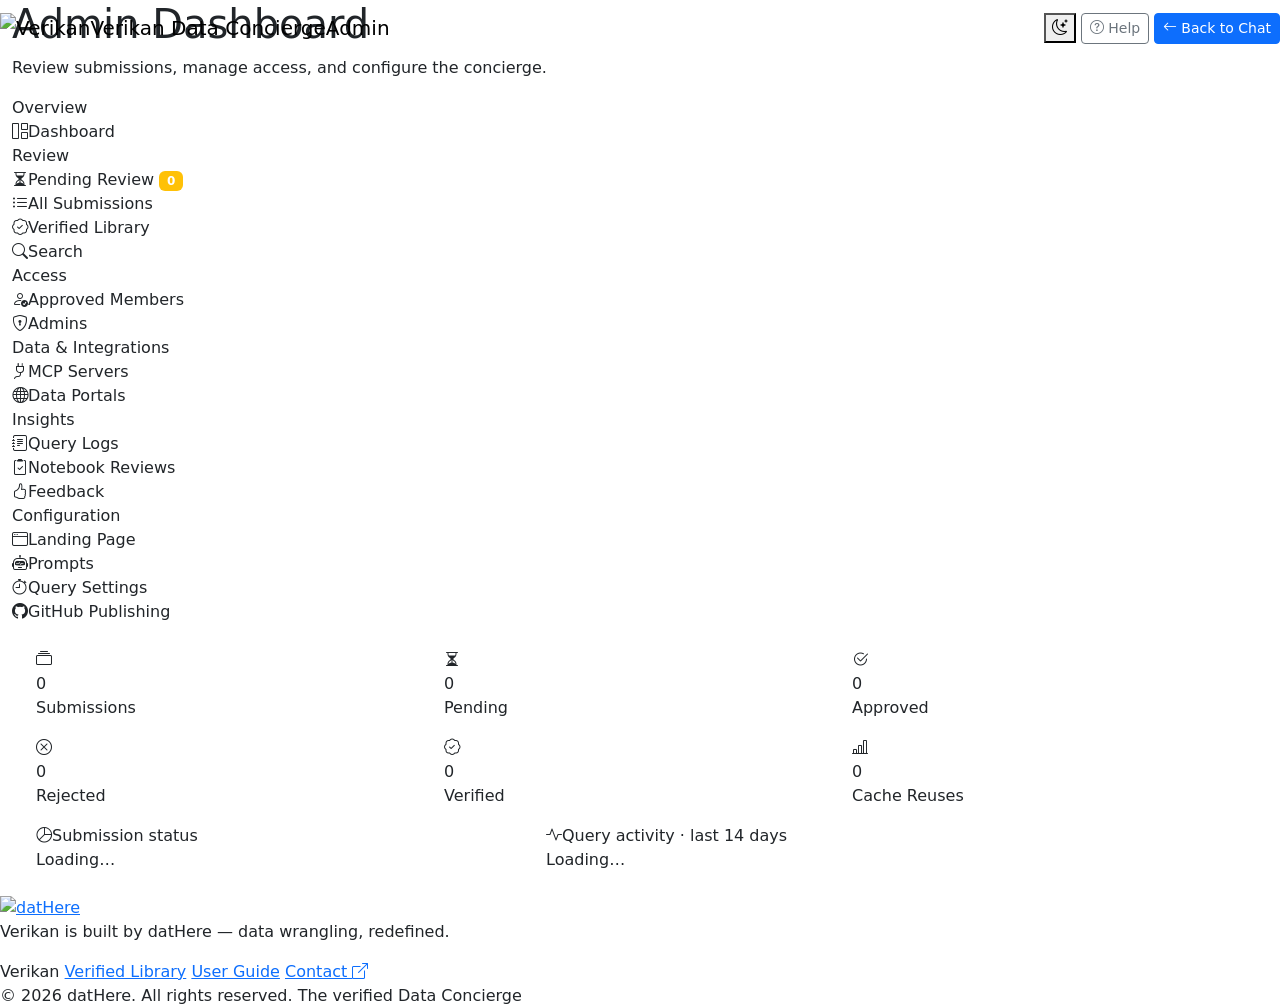
==== commit c1439337: "Add DCAT portals, admin-run onboarding, and portal-scoped semantic search Brings the public tree up " ====
--- a/src/data_concierge/ui/templates/admin.html
+++ b/src/data_concierge/ui/templates/admin.html
@@ -101,7 +101,7 @@
                 </button>
                 <button class="nav-link" id="ckansites-tab" data-bs-toggle="tab"
                         data-bs-target="#ckansites" type="button" role="tab" aria-controls="ckansites">
-                    <i class="bi bi-globe" aria-hidden="true"></i>CKAN Sites
+                    <i class="bi bi-globe" aria-hidden="true"></i>Data Portals
                 </button>
 
                 <div class="admin-nav-group">Insights</div>
@@ -538,7 +538,7 @@
                             <h2><i class="bi bi-clipboard2-check" aria-hidden="true"></i>Notebook Reviews</h2>
                             <p class="pane-sub">
                                 Every generated notebook is executed, reconciled against its answer,
-                                and adversarially reviewed as soon as it is created.
+                                and adversarially reviewed (roborev-style) as soon as it is created.
                                 The combined verdict feeds the notebook-verification confidence factor.
                             </p>
                         </div>
@@ -747,24 +747,73 @@
                 <div class="p-4">
                     <div class="pane-header">
                         <div>
-                            <h2><i class="bi bi-globe" aria-hidden="true"></i>CKAN Sites</h2>
+                            <h2><i class="bi bi-globe" aria-hidden="true"></i>Data Portals</h2>
                             <p class="pane-sub">
-                                Register CKAN open data portals (like Pittsburgh&rsquo;s WPRDC) that the
-                                agent should search when answering questions. Registered sites are
-                                available immediately &mdash; no restart required.
+                                Register open data portals that the agent should search when answering
+                                questions &mdash; <strong>CKAN</strong> portals with a live action API
+                                (like Pittsburgh&rsquo;s WPRDC) and <strong>DCAT</strong> portals that
+                                publish a <code>/data.json</code> catalog (like data.pa.gov).
+                                Registered portals are available immediately &mdash; no restart required.
                             </p>
                         </div>
                         <div class="pane-actions">
                             <button class="btn btn-primary btn-sm" data-bs-toggle="modal" data-bs-target="#addCkanSiteModal">
-                                <i class="bi bi-plus-lg me-2" aria-hidden="true"></i>Add Site
+                                <i class="bi bi-plus-lg me-2" aria-hidden="true"></i>Add Portal
                             </button>
                         </div>
                     </div>
                     <div id="ckanSiteList" class="row g-3">
                         <div class="col-12 empty-state">
                             <div class="spinner-border spinner-border-sm me-2" role="status" aria-hidden="true"></div>
-                            Loading CKAN sites…
-                        </div>
+                            Loading data portals…
+                        </div>
+                    </div>
+
+                    <hr class="my-4">
+
+                    <div class="pane-header">
+                        <div>
+                            <h2 class="h5"><i class="bi bi-database-down me-2" aria-hidden="true"></i>Onboarding Runs</h2>
+                            <p class="pane-sub">
+                                Download a portal&rsquo;s CSV resources, profile every column with
+                                <code>qsv</code>, and build the searchable data dictionary &mdash;
+                                optionally pushing it to Pinecone so the agent can find datasets
+                                semantically. Start a run from a portal&rsquo;s <strong>Onboard</strong>
+                                button above and watch its output here.
+                            </p>
+                        </div>
+                        <div class="pane-actions">
+                            <button class="btn btn-outline-secondary btn-sm" id="onboardRefreshBtn" type="button">
+                                <i class="bi bi-arrow-clockwise me-1" aria-hidden="true"></i>Refresh
+                            </button>
+                        </div>
+                    </div>
+
+                    <div id="onboardWarnings"></div>
+
+                    <div id="onboardJobList">
+                        <div class="empty-state">
+                            <div class="spinner-border spinner-border-sm me-2" role="status" aria-hidden="true"></div>
+                            Loading onboarding runs…
+                        </div>
+                    </div>
+
+                    <div id="onboardLogPanel" class="mt-3 d-none">
+                        <div class="d-flex justify-content-between align-items-center mb-2 flex-wrap gap-2">
+                            <div>
+                                <strong id="onboardLogTitle">Job log</strong>
+                                <span id="onboardLogStatus" class="ms-2"></span>
+                            </div>
+                            <div class="d-flex gap-2">
+                                <button class="btn btn-outline-danger btn-sm d-none" id="onboardCancelBtn" type="button">
+                                    <i class="bi bi-stop-circle me-1" aria-hidden="true"></i>Cancel run
+                                </button>
+                                <button class="btn btn-outline-secondary btn-sm" id="onboardLogCloseBtn" type="button">
+                                    Close
+                                </button>
+                            </div>
+                        </div>
+                        <pre id="onboardLog" class="onboarding-log" aria-live="polite"></pre>
                     </div>
                 </div>
             </div>
@@ -877,7 +926,8 @@
                     <div class="mb-3 pane-narrow">
                         <label for="spTarget" class="form-label">Which prompt</label>
                         <select class="form-select" id="spTarget">
-                            <option value="ckan">CKAN &amp; open-data portals (WPRDC, default chat)</option>
+                            <option value="ckan">CKAN portals (WPRDC, default chat)</option>
+                            <option value="dcat">DCAT catalog portals (data.pa.gov)</option>
                             <option value="mcp">MCP-backed sources (Census, FBI Crime)</option>
                             <option value="notebook_header">Notebook — title &amp; how-to cell</option>
                             <option value="notebook_results">Notebook — results &amp; confidence cell</option>
@@ -1369,11 +1419,127 @@
     </div>
 
     <!-- Add CKAN Site Modal -->
+    <!-- Start an onboarding run -->
+    <div class="modal fade" id="onboardRunModal" tabindex="-1" aria-labelledby="onboardRunModalTitle">
+        <div class="modal-dialog modal-lg">
+            <div class="modal-content">
+                <div class="modal-header">
+                    <h5 class="modal-title" id="onboardRunModalTitle">
+                        <i class="bi bi-database-down me-2" aria-hidden="true"></i>Onboard Portal
+                    </h5>
+                    <button type="button" class="btn-close" data-bs-dismiss="modal" aria-label="Close"></button>
+                </div>
+                <div class="modal-body">
+                    <p class="text-muted small" id="onboardRunTarget"></p>
+
+                    <div class="alert alert-warning small">
+                        <i class="bi bi-exclamation-triangle me-1" aria-hidden="true"></i>
+                        A full portal run downloads every CSV resource and can take
+                        <strong>hours</strong>. Start with a dataset filter or a small limit to
+                        confirm the portal behaves, then widen it.
+                    </div>
+
+                    <div class="row g-3">
+                        <div class="col-md-6">
+                            <label class="form-label" for="onboardDatasetFilter">Dataset filter</label>
+                            <input type="text" class="form-control" id="onboardDatasetFilter"
+                                   maxlength="200" placeholder="e.g. opioid (blank = every dataset)">
+                            <div class="form-text">Only datasets whose title, description, or keywords match.</div>
+                        </div>
+                        <div class="col-md-3 onboard-dcat-only">
+                            <label class="form-label" for="onboardLimit">Max datasets</label>
+                            <input type="number" class="form-control" id="onboardLimit"
+                                   min="0" max="5000" placeholder="0 = all">
+                        </div>
+                        <div class="col-md-3">
+                            <label class="form-label" for="onboardConcurrency">Concurrency</label>
+                            <input type="number" class="form-control" id="onboardConcurrency"
+                                   min="1" max="10" value="3">
+                        </div>
+                        <div class="col-md-3 onboard-dcat-only">
+                            <label class="form-label" for="onboardMaxMb">Per-file cap (MB)</label>
+                            <input type="number" class="form-control" id="onboardMaxMb"
+                                   min="1" max="2000" value="200">
+                            <div class="form-text">A DCAT file has no row limit; this caps the download.</div>
+                        </div>
+                    </div>
+
+                    <hr>
+
+                    <div class="form-check">
+                        <input class="form-check-input" type="checkbox" id="onboardSkipQsv" checked>
+                        <label class="form-check-label" for="onboardSkipQsv">
+                            Skip AI descriptions (<code>qsv describegpt</code>)
+                            <span class="text-muted d-block small">
+                                Column stats and top values are still computed. Uncheck only if
+                                <code>OPENROUTER_API_KEY</code> is set &mdash; it costs an LLM call per dataset.
+                            </span>
+                        </label>
+                    </div>
+                    <div class="form-check">
+                        <input class="form-check-input" type="checkbox" id="onboardSkipDownload">
+                        <label class="form-check-label" for="onboardSkipDownload">
+                            Reuse CSVs already on disk (resume an interrupted run)
+                        </label>
+                    </div>
+                    <div class="form-check">
+                        <input class="form-check-input" type="checkbox" id="onboardRebuildIndex">
+                        <label class="form-check-label" for="onboardRebuildIndex">
+                            Rebuild the index only &mdash; no downloads, no API calls
+                        </label>
+                    </div>
+                    <div class="form-check">
+                        <input class="form-check-input" type="checkbox" id="onboardNoSync">
+                        <label class="form-check-label" for="onboardNoSync">
+                            Skip syncing results to the storage backend
+                        </label>
+                    </div>
+
+                    <hr>
+
+                    <div class="form-check">
+                        <input class="form-check-input" type="checkbox" id="onboardPinecone">
+                        <label class="form-check-label" for="onboardPinecone">
+                            <strong>Upload to Pinecone</strong> when the run finishes
+                            <span class="text-muted d-block small">
+                                Makes the profiled datasets findable by the agent&rsquo;s semantic search.
+                            </span>
+                        </label>
+                    </div>
+                    <div id="onboardPineconeOptions" class="ms-4 mt-2 d-none">
+                        <div class="form-check">
+                            <input class="form-check-input" type="checkbox" id="onboardPineconeDryRun" checked>
+                            <label class="form-check-label" for="onboardPineconeDryRun">
+                                Dry run &mdash; build and show the records without writing
+                            </label>
+                        </div>
+                        <div class="row g-2 mt-1">
+                            <div class="col-md-6">
+                                <label class="form-label small" for="onboardPineconeIndex">Index (blank = configured default)</label>
+                                <input type="text" class="form-control form-control-sm" id="onboardPineconeIndex" maxlength="64">
+                            </div>
+                            <div class="col-md-6">
+                                <label class="form-label small" for="onboardPineconeNamespace">Namespace (blank = configured default)</label>
+                                <input type="text" class="form-control form-control-sm" id="onboardPineconeNamespace" maxlength="64">
+                            </div>
+                        </div>
+                    </div>
+                </div>
+                <div class="modal-footer">
+                    <button type="button" class="btn btn-outline-secondary" data-bs-dismiss="modal">Cancel</button>
+                    <button type="button" class="btn btn-primary" id="onboardStartBtn">
+                        <i class="bi bi-play-fill me-1" aria-hidden="true"></i>Start run
+                    </button>
+                </div>
+            </div>
+        </div>
+    </div>
+
     <div class="modal fade" id="addCkanSiteModal" tabindex="-1" aria-labelledby="addCkanSiteModalTitle">
         <div class="modal-dialog modal-lg">
             <div class="modal-content">
                 <div class="modal-header">
-                    <h5 class="modal-title" id="addCkanSiteModalTitle"><i class="bi bi-globe me-2" aria-hidden="true"></i>Add CKAN Site</h5>
+                    <h5 class="modal-title" id="addCkanSiteModalTitle"><i class="bi bi-globe me-2" aria-hidden="true"></i>Add Data Portal</h5>
                     <button type="button" class="btn-close" data-bs-dismiss="modal" aria-label="Close"></button>
                 </div>
                 <div class="modal-body">
@@ -1386,12 +1552,34 @@
                                    placeholder="e.g., NYC Open Data">
                         </div>
                         <div class="mb-3">
+                            <label class="form-label" for="ckanSiteType">
+                                Portal Type <span class="text-danger" aria-hidden="true">*</span>
+                            </label>
+                            <select class="form-select" id="ckanSiteType">
+                                <option value="ckan" selected>CKAN &mdash; live action API (search, DataStore SQL)</option>
+                                <option value="dcat">DCAT &mdash; catalog document (<code>/data.json</code>), e.g. Socrata, ArcGIS Hub</option>
+                            </select>
+                            <div class="form-text">
+                                Not sure? Open <code>&lt;portal&gt;/api/3/action/package_list</code> &mdash; if it returns
+                                JSON the portal is CKAN. If that 404s but <code>&lt;portal&gt;/data.json</code> works, it is DCAT.
+                            </div>
+                        </div>
+                        <div class="mb-3">
                             <label class="form-label" for="ckanSiteUrl">
-                                CKAN Portal URL <span class="text-danger" aria-hidden="true">*</span>
+                                Portal URL <span class="text-danger" aria-hidden="true">*</span>
                             </label>
                             <input type="url" class="form-control" id="ckanSiteUrl" required
                                    placeholder="https://data.cityofnewyork.us">
-                            <div class="form-text">The base URL of the CKAN instance (without <code>/api/3</code>).</div>
+                            <div class="form-text">The base URL of the portal (for CKAN, without <code>/api/3</code>).</div>
+                        </div>
+                        <div class="mb-3 d-none" id="ckanSiteCatalogWrap">
+                            <label class="form-label" for="ckanSiteCatalogUrl">Catalog URL</label>
+                            <input type="url" class="form-control" id="ckanSiteCatalogUrl"
+                                   placeholder="https://data.pa.gov/data.json">
+                            <div class="form-text">
+                                Optional. Leave blank to probe <code>/data.json</code>,
+                                <code>/api/dcat.json</code>, and <code>/catalog.json</code> under the portal URL.
+                            </div>
                         </div>
                         <div class="mb-3">
                             <label class="form-label" for="ckanSiteId">Site ID</label>
@@ -1399,7 +1587,7 @@
                                    placeholder="Auto-generated from name if blank">
                             <div class="form-text">Stable, lowercase identifier used internally (e.g., <code>nyc-open-data</code>).</div>
                         </div>
-                        <div class="mb-3">
+                        <div class="mb-3" id="ckanSiteOrgWrap">
                             <label class="form-label" for="ckanSiteOrg">Default Organization</label>
                             <input type="text" class="form-control" id="ckanSiteOrg"
                                    placeholder="e.g., city-of-pittsburgh (optional)">
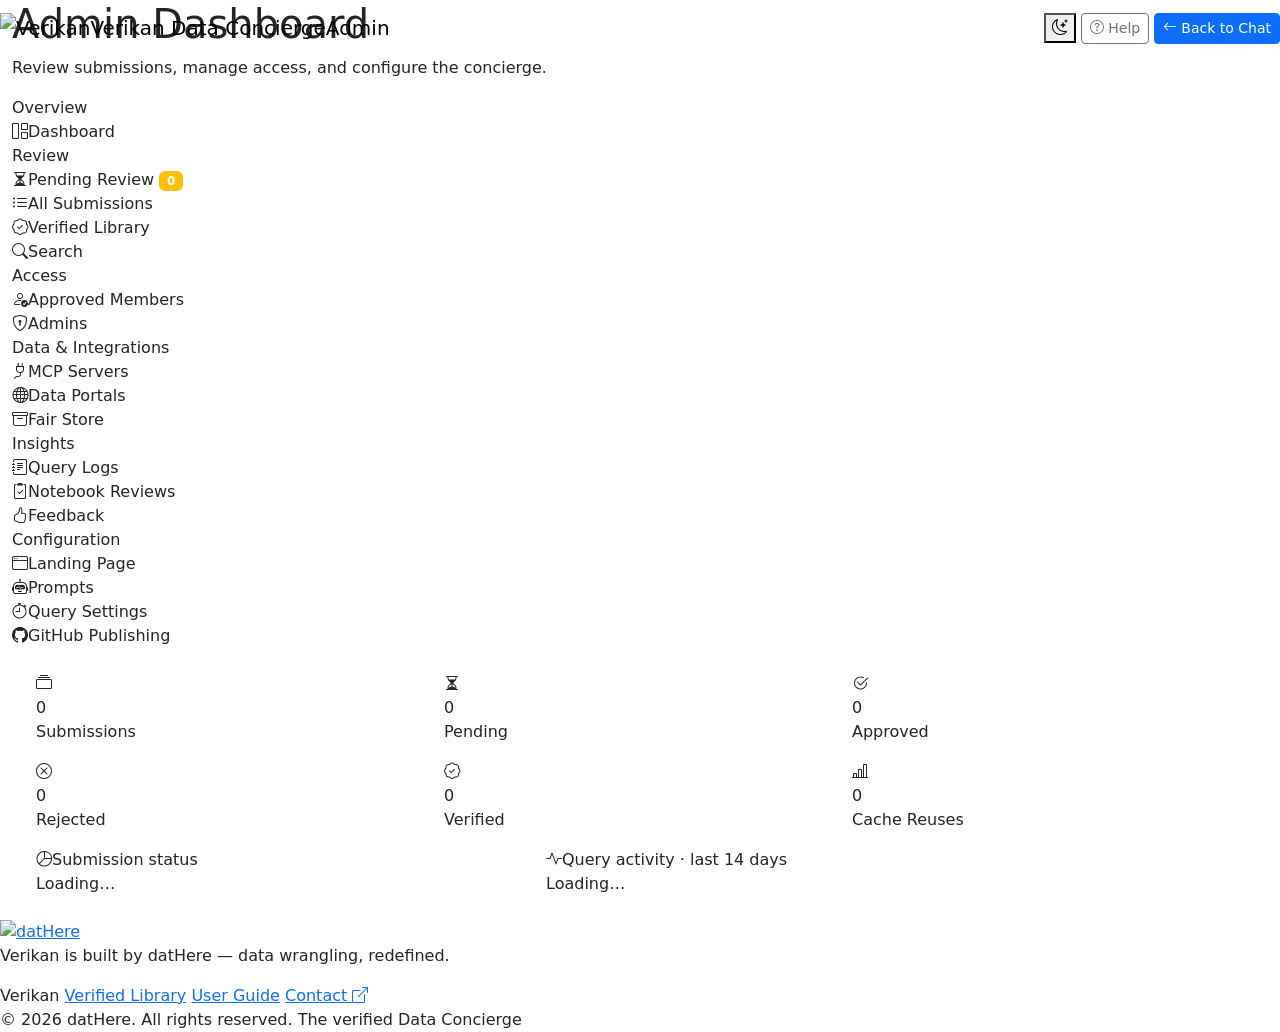
==== commit f7617aab: "feat: manage the Fair Store from the admin panel and offer it in chat Adds an Admin -> Fair Store pa" ====
--- a/src/data_concierge/ui/templates/admin.html
+++ b/src/data_concierge/ui/templates/admin.html
@@ -103,6 +103,10 @@
                         data-bs-target="#ckansites" type="button" role="tab" aria-controls="ckansites">
                     <i class="bi bi-globe" aria-hidden="true"></i>Data Portals
                 </button>
+                <button class="nav-link" id="fairstore-tab" data-bs-toggle="tab"
+                        data-bs-target="#fairstore" type="button" role="tab" aria-controls="fairstore">
+                    <i class="bi bi-archive" aria-hidden="true"></i>Fair Store
+                </button>
 
                 <div class="admin-nav-group">Insights</div>
                 <button class="nav-link" id="querylogs-tab" data-bs-toggle="tab"
@@ -818,6 +822,225 @@
                 </div>
             </div>
 
+            <!-- Fair Store Tab -->
+            <div class="tab-pane fade" id="fairstore" role="tabpanel" aria-labelledby="fairstore-tab">
+                <div class="p-4">
+                    <div class="pane-header">
+                        <div>
+                            <h2><i class="bi bi-archive" aria-hidden="true"></i>Fair Store</h2>
+                            <p class="pane-sub">
+                                The Fair Store is the CKAN catalog that mirrors every registered data
+                                portal, with each portal&rsquo;s organization hierarchy and the qsv
+                                profiles onboarding produced (data dictionaries, statistics, frequency
+                                tables and AI descriptions). Link it here, run mirrors into it, and
+                                edit its site settings.
+                            </p>
+                        </div>
+                        <div class="pane-actions">
+                            <a href="#" target="_blank" rel="noopener" class="btn btn-outline-secondary btn-sm d-none" id="fsOpenLink">
+                                <i class="bi bi-box-arrow-up-right me-1" aria-hidden="true"></i>Open Fair Store
+                            </a>
+                            <button class="btn btn-outline-secondary btn-sm" id="fsRefreshBtn" type="button">
+                                <i class="bi bi-arrow-clockwise me-1" aria-hidden="true"></i>Refresh
+                            </button>
+                        </div>
+                    </div>
+
+                    <div id="fsAlert"></div>
+
+                    <!-- Status -->
+                    <div id="fsStatus" class="mb-4">
+                        <div class="empty-state">
+                            <div class="spinner-border spinner-border-sm me-2" role="status" aria-hidden="true"></div>
+                            Checking the Fair Store…
+                        </div>
+                    </div>
+
+                    <hr class="my-4">
+
+                    <!-- Mirror runs -->
+                    <div class="pane-header">
+                        <div>
+                            <h2 class="h5"><i class="bi bi-arrow-repeat me-2" aria-hidden="true"></i>Mirror Runs</h2>
+                            <p class="pane-sub">
+                                Copy the registered portals&rsquo; catalogs into the Fair Store.
+                                Reruns only write what changed at the source, and records a portal
+                                withdrew are reported, never deleted. Start with a dry run: it
+                                reads everything and reports the plan without writing.
+                            </p>
+                        </div>
+                    </div>
+
+                    <div id="fsMirrorWarnings"></div>
+
+                    <form id="fsMirrorForm" class="row g-3 align-items-end mb-3">
+                        <div class="col-12 col-md-4">
+                            <label class="form-label" for="fsMirrorSite">Portal</label>
+                            <select class="form-select" id="fsMirrorSite">
+                                <option value="all">All portals</option>
+                            </select>
+                        </div>
+                        <div class="col-6 col-md-2">
+                            <label class="form-label" for="fsMirrorLimit">Max datasets</label>
+                            <input type="number" class="form-control" id="fsMirrorLimit" min="1" max="5000"
+                                   placeholder="all" inputmode="numeric">
+                        </div>
+                        <div class="col-6 col-md-3">
+                            <div class="form-check">
+                                <input class="form-check-input" type="checkbox" id="fsMirrorApply">
+                                <label class="form-check-label" for="fsMirrorApply">Write to the Fair Store</label>
+                            </div>
+                            <div class="form-check">
+                                <input class="form-check-input" type="checkbox" id="fsMirrorEnrich" checked>
+                                <label class="form-check-label" for="fsMirrorEnrich">Socrata enrichment</label>
+                            </div>
+                        </div>
+                        <div class="col-12 col-md-3 text-md-end">
+                            <button type="submit" class="btn btn-primary" id="fsMirrorStartBtn">
+                                <i class="bi bi-play-circle me-2" aria-hidden="true"></i><span id="fsMirrorStartLabel">Start dry run</span>
+                            </button>
+                        </div>
+                        <div class="col-12 form-text mt-1">
+                            &ldquo;Max datasets&rdquo; is for smoke tests: a limited run skips the
+                            withdrawn-at-source check. Socrata enrichment adds each data.pa.gov
+                            dataset&rsquo;s owning agency and column list.
+                        </div>
+                    </form>
+
+                    <div id="fsJobList">
+                        <div class="empty-state">
+                            <div class="spinner-border spinner-border-sm me-2" role="status" aria-hidden="true"></div>
+                            Loading mirror runs…
+                        </div>
+                    </div>
+
+                    <div id="fsLogPanel" class="mt-3 d-none">
+                        <div class="d-flex justify-content-between align-items-center mb-2 flex-wrap gap-2">
+                            <div>
+                                <strong id="fsLogTitle">Mirror run</strong>
+                                <span id="fsLogStatus" class="ms-2"></span>
+                            </div>
+                            <div class="d-flex gap-2">
+                                <button class="btn btn-outline-danger btn-sm d-none" id="fsCancelBtn" type="button">
+                                    <i class="bi bi-stop-circle me-1" aria-hidden="true"></i>Cancel run
+                                </button>
+                                <button class="btn btn-outline-secondary btn-sm" id="fsLogCloseBtn" type="button">
+                                    Close
+                                </button>
+                            </div>
+                        </div>
+                        <div id="fsResult" class="mb-2"></div>
+                        <pre id="fsLog" class="onboarding-log" aria-live="polite"></pre>
+                    </div>
+
+                    <hr class="my-4">
+
+                    <!-- Connection + chat source -->
+                    <div class="pane-header">
+                        <div>
+                            <h2 class="h5"><i class="bi bi-link-45deg me-2" aria-hidden="true"></i>Connection</h2>
+                            <p class="pane-sub">
+                                Where the Fair Store is, the sysadmin API token Verikan uses to write
+                                to it, and whether chat users can search it.
+                            </p>
+                        </div>
+                    </div>
+
+                    <form id="fsSettingsForm" class="pane-narrow">
+                        <div class="mb-3">
+                            <label for="fsUrl" class="form-label">Fair Store URL</label>
+                            <input type="url" class="form-control" id="fsUrl" maxlength="400"
+                                   placeholder="https://fairstore.example.org" autocomplete="off">
+                            <div class="form-text" id="fsUrlHint">
+                                The address people and Verikan use. Must be https:// unless it is on this machine.
+                            </div>
+                        </div>
+                        <div class="mb-3">
+                            <label for="fsToken" class="form-label">Sysadmin API token</label>
+                            <div class="input-group">
+                                <input type="password" class="form-control" id="fsToken" maxlength="4096"
+                                       autocomplete="off" placeholder="Paste a CKAN API token">
+                                <button class="btn btn-outline-secondary" type="button" id="fsTokenToggle"
+                                        aria-label="Show token" aria-pressed="false">
+                                    <i class="bi bi-eye" aria-hidden="true"></i>
+                                </button>
+                            </div>
+                            <div class="form-text" id="fsTokenHint">Leave blank to keep the existing token.</div>
+                            <div class="form-check mt-1 d-none" id="fsClearTokenWrap">
+                                <input class="form-check-input" type="checkbox" id="fsClearToken">
+                                <label class="form-check-label small" for="fsClearToken">Remove the saved token</label>
+                            </div>
+                            <div class="form-text">
+                                Create one on the Fair Store with
+                                <code>ckan user token add &lt;sysadmin&gt; verikan</code>. Changing the URL to
+                                another host drops the saved token, so it is never sent to a different server.
+                            </div>
+                        </div>
+
+                        <div class="form-check form-switch mb-2">
+                            <input class="form-check-input" type="checkbox" role="switch" id="fsChatSource">
+                            <label class="form-check-label" for="fsChatSource">Offer the Fair Store as a data source in chat</label>
+                        </div>
+                        <div id="fsChatFields" class="ms-4 mb-3">
+                            <div class="mb-2">
+                                <label for="fsPortalName" class="form-label small">Name shown in chat</label>
+                                <input type="text" class="form-control form-control-sm" id="fsPortalName" maxlength="200">
+                            </div>
+                            <div class="mb-2">
+                                <label for="fsPortalDescription" class="form-label small">Description (tells the agent what is here)</label>
+                                <textarea class="form-control form-control-sm" id="fsPortalDescription" rows="3" maxlength="2000"></textarea>
+                            </div>
+                            <div class="form-text">
+                                The agent searches the Fair Store&rsquo;s catalog and loads rows from the
+                                portal each dataset was mirrored from.
+                            </div>
+                        </div>
+
+                        <h3 class="text-uppercase text-muted small fw-bold mb-2 mt-4">Mirror defaults</h3>
+                        <div class="mb-2 small text-muted">Portals an &ldquo;All portals&rdquo; run covers (none checked = every registered portal):</div>
+                        <div id="fsMirrorSites" class="mb-3"></div>
+                        <div class="form-check form-switch mb-3">
+                            <input class="form-check-input" type="checkbox" role="switch" id="fsEnrichDefault">
+                            <label class="form-check-label" for="fsEnrichDefault">Socrata enrichment on by default</label>
+                        </div>
+
+                        <div class="d-flex gap-2 flex-wrap">
+                            <button type="submit" class="btn btn-primary" id="fsSaveBtn">
+                                <i class="bi bi-save me-2" aria-hidden="true"></i>Save Settings
+                            </button>
+                        </div>
+                        <div class="form-text mt-2" id="fsUpdatedHint"></div>
+                    </form>
+
+                    <hr class="my-4">
+
+                    <!-- CKAN site settings -->
+                    <div class="pane-header">
+                        <div>
+                            <h2 class="h5"><i class="bi bi-sliders me-2" aria-hidden="true"></i>Fair Store Site Settings</h2>
+                            <p class="pane-sub">
+                                The Fair Store&rsquo;s own title, description, home page and about text,
+                                logo and custom CSS &mdash; read from and saved to the Fair Store live.
+                            </p>
+                        </div>
+                        <div class="pane-actions">
+                            <button class="btn btn-outline-secondary btn-sm" id="fsSiteReloadBtn" type="button">
+                                <i class="bi bi-cloud-download me-1" aria-hidden="true"></i>Reload
+                            </button>
+                        </div>
+                    </div>
+                    <div id="fsSiteAlert" class="pane-narrow"></div>
+                    <form id="fsSiteForm" class="pane-narrow">
+                        <div id="fsSiteFields" class="text-muted small">Set the URL and a sysadmin token to edit these.</div>
+                        <div class="d-flex gap-2 flex-wrap mt-3 d-none" id="fsSiteActions">
+                            <button type="submit" class="btn btn-primary" id="fsSiteSaveBtn">
+                                <i class="bi bi-save me-2" aria-hidden="true"></i>Save Site Settings
+                            </button>
+                        </div>
+                    </form>
+                </div>
+            </div>
+
             <!-- Landing Page Tab -->
             <div class="tab-pane fade" id="landing" role="tabpanel" aria-labelledby="landing-tab">
                 <div class="p-4">
@@ -1658,7 +1881,7 @@
     <script src="https://cdn.jsdelivr.net/npm/marked/marked.min.js"></script>
     <script src="https://cdn.jsdelivr.net/gh/highlightjs/cdn-release@11.9.0/build/highlight.min.js"></script>
     <script src="https://cdn.jsdelivr.net/gh/highlightjs/cdn-release@11.9.0/build/languages/python.min.js"></script>
-    <script src="/static/js/admin.js?v=20260819-reviews3"></script>
+    <script src="/static/js/admin.js?v=20260929-fairstore"></script>
     <script src="/static/js/theme.js?v=20260713-redesign"></script>
 </body>
 </html>
